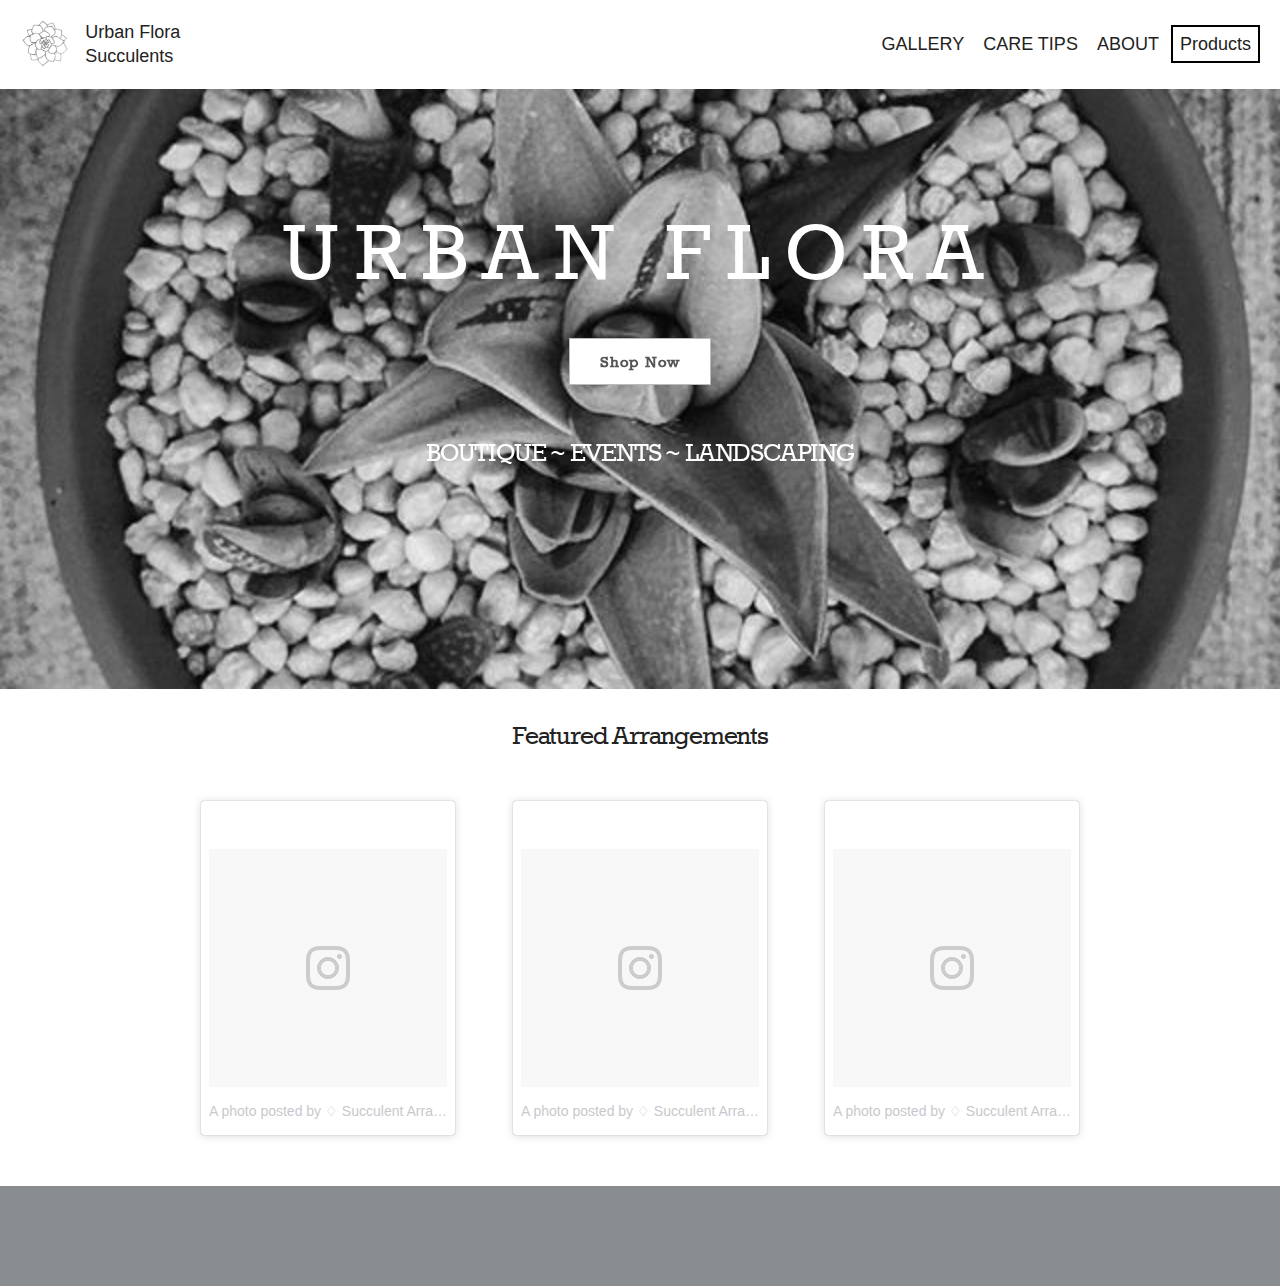
==== index.html @ 9c45ccf5 "Automated commit at 2016-07-13 05:00:34 UTC by middleman-deploy 2.0.0-alpha" ====
<!DOCTYPE html>
<html>
  <head>
    <meta charset='utf-8'>
    <meta content='IE=edge,chrome=1' http-equiv='X-UA-Compatible'>
    <meta content='width=device-width, initial-scale=1' name='viewport'>
    <title>
      Urban Flora
    </title>
    <link href="stylesheets/application.css" rel="stylesheet" />
    <script src="javascripts/all.js"></script>
    
  </head>
  <body class='index'>
    <nav>
      <div class='row'>
        <div class='four columns'>
          <div class='six colums'>
            <img class='u-pull-left' src='images/logo.png'>
          </div>
          <div class='six columns'>
            <span class='u-pull-left'>
              Urban Flora
              <br>
              Succulents
            </span>
          </div>
        </div>
        <div class='eight columns'>
          <ul class='u-pull-right'>
            <li>GALLERY</li>
            <li>CARE TIPS</li>
            <li>ABOUT</li>
            <li>Products</li>
          </ul>
        </div>
      </div>
    </nav>
    <div class='hero'>
      <div class='hero__copy'>
        <h1>URBAN FLORA</h1>
        <button class='hero__button'>Shop Now</button>
        <h3>
          BOUTIQUE ~ EVENTS ~ LANDSCAPING
        </h3>
      </div>
    </div>
    <div class='container'>
      <div class='featured'>
        <h2>Featured Arrangements</h2>
        <div class='row'>
          <div class='four columns featured__item'>
            <blockquote class='instagram-media' data-instgrm-version='7' style=' background:#FFF; border:0; border-radius:3px; box-shadow:0 0 1px 0 rgba(0,0,0,0.5),0 1px 10px 0 rgba(0,0,0,0.15); margin: 1px; max-width:658px; padding:0; width:99.375%; width:-webkit-calc(100% - 2px); width:calc(100% - 2px);'>
              <div style='padding:8px;'>
                <div style=' background:#F8F8F8; line-height:0; margin-top:40px; padding:50.0% 0; text-align:center; width:100%;'>
                  <div style=' background:url([data-uri]); display:block; height:44px; margin:0 auto -44px; position:relative; top:-22px; width:44px;'></div>
                </div>
                <p style=' color:#c9c8cd; font-family:Arial,sans-serif; font-size:14px; line-height:17px; margin-bottom:0; margin-top:8px; overflow:hidden; padding:8px 0 7px; text-align:center; text-overflow:ellipsis; white-space:nowrap;'>
                  <a href='https://www.instagram.com/p/BGknNLCvpl_/' style=' color:#c9c8cd; font-family:Arial,sans-serif; font-size:14px; font-style:normal; font-weight:normal; line-height:17px; text-decoration:none;' target='_blank'>A photo posted by ♢ Succulent Arrangements ♢ (@urban.flora)</a>
                  on
                  <time datetime='2016-06-12T22:59:51+00:00' style=' font-family:Arial,sans-serif; font-size:14px; line-height:17px;'>Jun 12, 2016 at 3:59pm PDT</time>
                </p>
              </div>
            </blockquote>
            <script async='' defer='' src='//platform.instagram.com/en_US/embeds.js'></script>
          </div>
          <div class='four columns featured__item'>
            <blockquote class='instagram-media' data-instgrm-version='7' style=' background:#FFF; border:0; border-radius:3px; box-shadow:0 0 1px 0 rgba(0,0,0,0.5),0 1px 10px 0 rgba(0,0,0,0.15); margin: 1px; max-width:658px; padding:0; width:99.375%; width:-webkit-calc(100% - 2px); width:calc(100% - 2px);'>
              <div style='padding:8px;'>
                <div style=' background:#F8F8F8; line-height:0; margin-top:40px; padding:50.0% 0; text-align:center; width:100%;'>
                  <div style=' background:url([data-uri]); display:block; height:44px; margin:0 auto -44px; position:relative; top:-22px; width:44px;'></div>
                </div>
                <p style=' color:#c9c8cd; font-family:Arial,sans-serif; font-size:14px; line-height:17px; margin-bottom:0; margin-top:8px; overflow:hidden; padding:8px 0 7px; text-align:center; text-overflow:ellipsis; white-space:nowrap;'>
                  <a href='https://www.instagram.com/p/BFr6Ox8PplO/' style=' color:#c9c8cd; font-family:Arial,sans-serif; font-size:14px; font-style:normal; font-weight:normal; line-height:17px; text-decoration:none;' target='_blank'>A photo posted by ♢ Succulent Arrangements ♢ (@urban.flora)</a>
                  on
                  <time datetime='2016-05-21T22:29:23+00:00' style=' font-family:Arial,sans-serif; font-size:14px; line-height:17px;'>May 21, 2016 at 3:29pm PDT</time>
                </p>
              </div>
            </blockquote>
            <script async='' defer='' src='//platform.instagram.com/en_US/embeds.js'></script>
          </div>
          <div class='four columns featured__item'>
            <blockquote class='instagram-media' data-instgrm-version='7' style=' background:#FFF; border:0; border-radius:3px; box-shadow:0 0 1px 0 rgba(0,0,0,0.5),0 1px 10px 0 rgba(0,0,0,0.15); margin: 1px; max-width:658px; padding:0; width:99.375%; width:-webkit-calc(100% - 2px); width:calc(100% - 2px);'>
              <div style='padding:8px;'>
                <div style=' background:#F8F8F8; line-height:0; margin-top:40px; padding:50.0% 0; text-align:center; width:100%;'>
                  <div style=' background:url([data-uri]); display:block; height:44px; margin:0 auto -44px; position:relative; top:-22px; width:44px;'></div>
                </div>
                <p style=' color:#c9c8cd; font-family:Arial,sans-serif; font-size:14px; line-height:17px; margin-bottom:0; margin-top:8px; overflow:hidden; padding:8px 0 7px; text-align:center; text-overflow:ellipsis; white-space:nowrap;'>
                  <a href='https://www.instagram.com/p/BHF_9_WgChG/' style=' color:#c9c8cd; font-family:Arial,sans-serif; font-size:14px; font-style:normal; font-weight:normal; line-height:17px; text-decoration:none;' target='_blank'>A photo posted by ♢ Succulent Arrangements ♢ (@urban.flora)</a>
                  on
                  <time datetime='2016-06-25T22:11:10+00:00' style=' font-family:Arial,sans-serif; font-size:14px; line-height:17px;'>Jun 25, 2016 at 3:11pm PDT</time>
                </p>
              </div>
            </blockquote>
            <script async='' defer='' src='//platform.instagram.com/en_US/embeds.js'></script>
          </div>
        </div>
      </div>
    </div>
    <footer></footer>
  </body>
</html>
---- stylesheets/application.css ----
/*! normalize.css v4.1.1 | MIT License | github.com/necolas/normalize.css */html{font-family:sans-serif;-ms-text-size-adjust:100%;-webkit-text-size-adjust:100%}body{margin:0}article,aside,details,figcaption,figure,footer,header,main,menu,nav,section,summary{display:block}audio,canvas,progress,video{display:inline-block}audio:not([controls]){display:none;height:0}progress{vertical-align:baseline}template,[hidden]{display:none}a{background-color:transparent;-webkit-text-decoration-skip:objects}a:active,a:hover{outline-width:0}abbr[title]{border-bottom:none;text-decoration:underline;text-decoration:underline dotted}b,strong{font-weight:inherit}b,strong{font-weight:bolder}dfn{font-style:italic}h1{font-size:2em;margin:0.67em 0}mark{background-color:#ff0;color:#000}small{font-size:80%}sub,sup{font-size:75%;line-height:0;position:relative;vertical-align:baseline}sub{bottom:-0.25em}sup{top:-0.5em}img{border-style:none}svg:not(:root){overflow:hidden}code,kbd,pre,samp{font-family:monospace, monospace;font-size:1em}figure{margin:1em 40px}hr{box-sizing:content-box;height:0;overflow:visible}button,input,select,textarea{font:inherit;margin:0}optgroup{font-weight:bold}button,input{overflow:visible}button,select{text-transform:none}button,html [type="button"],[type="reset"],[type="submit"]{-webkit-appearance:button}button::-moz-focus-inner,[type="button"]::-moz-focus-inner,[type="reset"]::-moz-focus-inner,[type="submit"]::-moz-focus-inner{border-style:none;padding:0}button:-moz-focusring,[type="button"]:-moz-focusring,[type="reset"]:-moz-focusring,[type="submit"]:-moz-focusring{outline:1px dotted ButtonText}fieldset{border:1px solid #c0c0c0;margin:0 2px;padding:0.35em 0.625em 0.75em}legend{box-sizing:border-box;color:inherit;display:table;max-width:100%;padding:0;white-space:normal}textarea{overflow:auto}[type="checkbox"],[type="radio"]{box-sizing:border-box;padding:0}[type="number"]::-webkit-inner-spin-button,[type="number"]::-webkit-outer-spin-button{height:auto}[type="search"]{-webkit-appearance:textfield;outline-offset:-2px}[type="search"]::-webkit-search-cancel-button,[type="search"]::-webkit-search-decoration{-webkit-appearance:none}::-webkit-input-placeholder{color:inherit;opacity:0.54}::-webkit-file-upload-button{-webkit-appearance:button;font:inherit}.container{position:relative;width:100%;max-width:960px;margin:0 auto;padding:0 20px;box-sizing:border-box}.column,.columns{width:100%;float:left;box-sizing:border-box}@media (min-width: 400px){.container{width:85%;padding:0}}@media (min-width: 550px){.container{width:80%}.column,.columns{margin-left:4%}.column:first-child,.columns:first-child{margin-left:0}.one.column,.one.columns{width:4.66666666667%}.two.columns{width:13.3333333333%}.three.columns{width:22%}.four.columns{width:30.6666666667%}.five.columns{width:39.3333333333%}.six.columns{width:48%}.seven.columns{width:56.6666666667%}.eight.columns{width:65.3333333333%}.nine.columns{width:74.0%}.ten.columns{width:82.6666666667%}.eleven.columns{width:91.3333333333%}.twelve.columns{width:100%;margin-left:0}.one-third.column{width:30.6666666667%}.two-thirds.column{width:65.3333333333%}.one-half.column{width:48%}.offset-by-one.column,.offset-by-one.columns{margin-left:8.66666666667%}.offset-by-two.column,.offset-by-two.columns{margin-left:17.3333333333%}.offset-by-three.column,.offset-by-three.columns{margin-left:26%}.offset-by-four.column,.offset-by-four.columns{margin-left:34.6666666667%}.offset-by-five.column,.offset-by-five.columns{margin-left:43.3333333333%}.offset-by-six.column,.offset-by-six.columns{margin-left:52%}.offset-by-seven.column,.offset-by-seven.columns{margin-left:60.6666666667%}.offset-by-eight.column,.offset-by-eight.columns{margin-left:69.3333333333%}.offset-by-nine.column,.offset-by-nine.columns{margin-left:78.0%}.offset-by-ten.column,.offset-by-ten.columns{margin-left:86.6666666667%}.offset-by-eleven.column,.offset-by-eleven.columns{margin-left:95.3333333333%}.offset-by-one-third.column,.offset-by-one-third.columns{margin-left:34.6666666667%}.offset-by-two-thirds.column,.offset-by-two-thirds.columns{margin-left:69.3333333333%}.offset-by-one-half.column,.offset-by-one-half.columns{margin-left:52%}}html{font-size:62.5%}body{font-size:1.5em;line-height:1.6;font-weight:400;font-family:"Raleway", "HelveticaNeue", "Helvetica Neue", Helvetica, Arial, sans-serif;color:#222}h1,h2,h3,h4,h5,h6{margin-top:0;margin-bottom:2rem;font-weight:300}h1{font-size:4.0rem;line-height:1.2;letter-spacing:-.1rem}h2{font-size:3.6rem;line-height:1.25;letter-spacing:-.1rem}h3{font-size:3.0rem;line-height:1.3;letter-spacing:-.1rem}h4{font-size:2.4rem;line-height:1.35;letter-spacing:-.08rem}h5{font-size:1.8rem;line-height:1.5;letter-spacing:-.05rem}h6{font-size:1.5rem;line-height:1.6;letter-spacing:0}@media (min-width: 550px){h1{font-size:5.0rem}h2{font-size:4.2rem}h3{font-size:3.6rem}h4{font-size:3.0rem}h5{font-size:2.4rem}h6{font-size:1.5rem}}p{margin-top:0}a{color:#1EAEDB}a:hover{color:#0FA0CE}.button,button,input[type="submit"],input[type="reset"],input[type="button"]{display:inline-block;height:38px;padding:0 30px;color:#555;text-align:center;font-size:11px;font-weight:600;line-height:38px;letter-spacing:.1rem;text-transform:uppercase;text-decoration:none;white-space:nowrap;background-color:transparent;border-radius:4px;border:1px solid #bbb;cursor:pointer;box-sizing:border-box}.button:hover,button:hover,input[type="submit"]:hover,input[type="reset"]:hover,input[type="button"]:hover,.button:focus,button:focus,input[type="submit"]:focus,input[type="reset"]:focus,input[type="button"]:focus{color:#333;border-color:#888;outline:0}.button.button-primary,button.button-primary,input[type="submit"].button-primary,input[type="reset"].button-primary,input[type="button"].button-primary{color:#FFF;background-color:#33C3F0;border-color:#33C3F0}.button.button-primary:hover,button.button-primary:hover,input[type="submit"].button-primary:hover,input[type="reset"].button-primary:hover,input[type="button"].button-primary:hover,.button.button-primary:focus,button.button-primary:focus,input[type="submit"].button-primary:focus,input[type="reset"].button-primary:focus,input[type="button"].button-primary:focus{color:#FFF;background-color:#1EAEDB;border-color:#1EAEDB}input[type="email"],input[type="number"],input[type="search"],input[type="text"],input[type="tel"],input[type="url"],input[type="password"],textarea,select{height:38px;padding:6px 10px;background-color:#fff;border:1px solid #D1D1D1;border-radius:4px;box-shadow:none;box-sizing:border-box}input[type="email"],input[type="number"],input[type="search"],input[type="text"],input[type="tel"],input[type="url"],input[type="password"],textarea{-webkit-appearance:none;-moz-appearance:none;appearance:none}textarea{min-height:65px;padding-top:6px;padding-bottom:6px}input[type="email"]:focus,input[type="number"]:focus,input[type="search"]:focus,input[type="text"]:focus,input[type="tel"]:focus,input[type="url"]:focus,input[type="password"]:focus,textarea:focus,select:focus{border:1px solid #33C3F0;outline:0}label,legend{display:block;margin-bottom:.5rem;font-weight:600}fieldset{padding:0;border-width:0}input[type="checkbox"],input[type="radio"]{display:inline}label>.label-body{display:inline-block;margin-left:.5rem;font-weight:normal}ul{list-style:circle inside}ol{list-style:decimal inside}ol,ul{padding-left:0;margin-top:0}ul ul,ul ol,ol ol,ol ul{margin:1.5rem 0 1.5rem 3rem;font-size:90%}li{margin-bottom:1rem}code{padding:.2rem .5rem;margin:0 .2rem;font-size:90%;white-space:nowrap;background:#F1F1F1;border:1px solid #E1E1E1;border-radius:4px}pre>code{display:block;padding:1rem 1.5rem;white-space:pre}th,td{padding:12px 15px;text-align:left;border-bottom:1px solid #E1E1E1}th:first-child,td:first-child{padding-left:0}th:last-child,td:last-child{padding-right:0}button,.button{margin-bottom:1rem}input,textarea,select,fieldset{margin-bottom:1.5rem}pre,blockquote,dl,figure,table,p,ul,ol,form{margin-bottom:2.5rem}.u-full-width{width:100%;box-sizing:border-box}.u-max-full-width{max-width:100%;box-sizing:border-box}.u-pull-right{float:right}.u-pull-left{float:left}hr{margin-top:3rem;margin-bottom:3.5rem;border-width:0;border-top:1px solid #E1E1E1}.container:after,.row:after,.u-cf{content:"";display:table;clear:both}html{font-family:"rokkitt";font-size:12px}@media (min-width: 550px){html{font-size:12px}}@font-face{font-family:'rokkitt';src:url("../fonts/rokkitt-webfont.woff2") format("woff2"),url("../fonts/rokkitt-webfont.woff") format("woff");font-weight:normal;font-style:normal}h1,h2,h3,h4,h5,h6,form{font-family:'rokkitt'}h1{font-size:6rem;letter-spacing:1.2rem}h2{font-size:2.5rem}h3{font-size:2.5rem}@media (min-width: 550px){h1{font-size:8rem}h2{font-size:2.5rem}h3{font-size:2.5rem}}p{font-size:1.5rem}button{font-family:'rokkitt';font-size:1.5rem;text-transform:capitalize;border-radius:0px;background-color:white;line-height:1.5rem;box-sizing:border-box;margin-bottom:0px;padding:15px 30px 30px 30px}nav{padding:20px;line-height:2rem;vertical-align:center}nav img{max-width:50px;height:auto;display:inline-block}nav span{text-align:left}nav ul{list-style-type:none;line-height:4rem;margin-bottom:0px}nav ul :last-child{border:2px solid black}nav li{display:inline;padding:7px}body{text-align:center}footer{background-color:#8A8D8F;height:100px}.hero{background-image:url(../images/background.jpg);background-position:center center;background-size:cover;-webkit-filter:grayscale(1);filter:grayscale(1);width:100%;height:25rem;padding:5rem 0}@media (min-width: 550px){.hero{height:40rem}}.hero .hero__copy{color:white;padding-top:50px}@media (max-width: 550px){.hero .hero__copy{padding-top:0px}.hero .hero__copy h1{line-height:5rem}}.hero .hero__copy h3{margin-top:50px}.featured{padding:30px}.featured .featured__item{padding:20px 10px 20px 10px}.img-responsive{width:auto;max-height:100%;display:block}
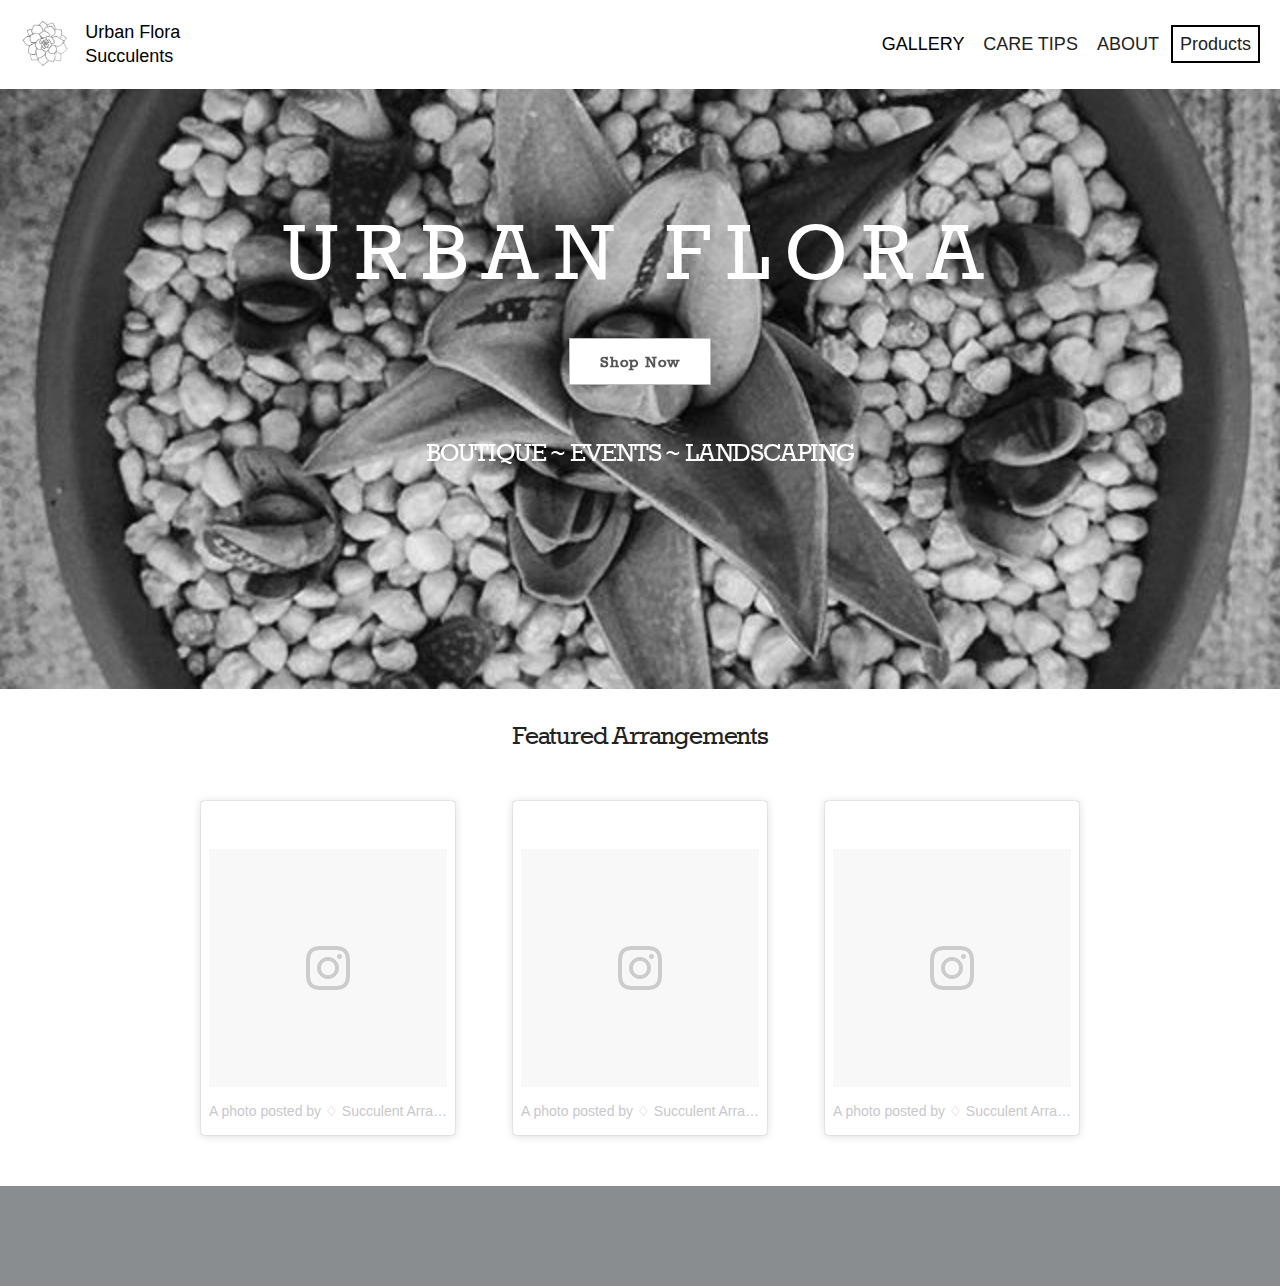
==== commit 74ff0993: "Automated commit at 2016-07-14 18:30:12 UTC by middleman-deploy 2.0.0-alpha" ====
--- a/index.html
+++ b/index.html
@@ -14,7 +14,7 @@
   <body class='index'>
     <nav>
       <div class='row'>
-        <div class='four columns'>
+        <a class='four columns' href='/'>
           <div class='six colums'>
             <img class='u-pull-left' src='images/logo.png'>
           </div>
@@ -25,10 +25,12 @@
               Succulents
             </span>
           </div>
-        </div>
+        </a>
         <div class='eight columns'>
           <ul class='u-pull-right'>
-            <li>GALLERY</li>
+            <li>
+              <a href='/gallery'>GALLERY</a>
+            </li>
             <li>CARE TIPS</li>
             <li>ABOUT</li>
             <li>Products</li>
--- a/stylesheets/application.css
+++ b/stylesheets/application.css
@@ -1 +1 @@
-/*! normalize.css v4.1.1 | MIT License | github.com/necolas/normalize.css */html{font-family:sans-serif;-ms-text-size-adjust:100%;-webkit-text-size-adjust:100%}body{margin:0}article,aside,details,figcaption,figure,footer,header,main,menu,nav,section,summary{display:block}audio,canvas,progress,video{display:inline-block}audio:not([controls]){display:none;height:0}progress{vertical-align:baseline}template,[hidden]{display:none}a{background-color:transparent;-webkit-text-decoration-skip:objects}a:active,a:hover{outline-width:0}abbr[title]{border-bottom:none;text-decoration:underline;text-decoration:underline dotted}b,strong{font-weight:inherit}b,strong{font-weight:bolder}dfn{font-style:italic}h1{font-size:2em;margin:0.67em 0}mark{background-color:#ff0;color:#000}small{font-size:80%}sub,sup{font-size:75%;line-height:0;position:relative;vertical-align:baseline}sub{bottom:-0.25em}sup{top:-0.5em}img{border-style:none}svg:not(:root){overflow:hidden}code,kbd,pre,samp{font-family:monospace, monospace;font-size:1em}figure{margin:1em 40px}hr{box-sizing:content-box;height:0;overflow:visible}button,input,select,textarea{font:inherit;margin:0}optgroup{font-weight:bold}button,input{overflow:visible}button,select{text-transform:none}button,html [type="button"],[type="reset"],[type="submit"]{-webkit-appearance:button}button::-moz-focus-inner,[type="button"]::-moz-focus-inner,[type="reset"]::-moz-focus-inner,[type="submit"]::-moz-focus-inner{border-style:none;padding:0}button:-moz-focusring,[type="button"]:-moz-focusring,[type="reset"]:-moz-focusring,[type="submit"]:-moz-focusring{outline:1px dotted ButtonText}fieldset{border:1px solid #c0c0c0;margin:0 2px;padding:0.35em 0.625em 0.75em}legend{box-sizing:border-box;color:inherit;display:table;max-width:100%;padding:0;white-space:normal}textarea{overflow:auto}[type="checkbox"],[type="radio"]{box-sizing:border-box;padding:0}[type="number"]::-webkit-inner-spin-button,[type="number"]::-webkit-outer-spin-button{height:auto}[type="search"]{-webkit-appearance:textfield;outline-offset:-2px}[type="search"]::-webkit-search-cancel-button,[type="search"]::-webkit-search-decoration{-webkit-appearance:none}::-webkit-input-placeholder{color:inherit;opacity:0.54}::-webkit-file-upload-button{-webkit-appearance:button;font:inherit}.container{position:relative;width:100%;max-width:960px;margin:0 auto;padding:0 20px;box-sizing:border-box}.column,.columns{width:100%;float:left;box-sizing:border-box}@media (min-width: 400px){.container{width:85%;padding:0}}@media (min-width: 550px){.container{width:80%}.column,.columns{margin-left:4%}.column:first-child,.columns:first-child{margin-left:0}.one.column,.one.columns{width:4.66666666667%}.two.columns{width:13.3333333333%}.three.columns{width:22%}.four.columns{width:30.6666666667%}.five.columns{width:39.3333333333%}.six.columns{width:48%}.seven.columns{width:56.6666666667%}.eight.columns{width:65.3333333333%}.nine.columns{width:74.0%}.ten.columns{width:82.6666666667%}.eleven.columns{width:91.3333333333%}.twelve.columns{width:100%;margin-left:0}.one-third.column{width:30.6666666667%}.two-thirds.column{width:65.3333333333%}.one-half.column{width:48%}.offset-by-one.column,.offset-by-one.columns{margin-left:8.66666666667%}.offset-by-two.column,.offset-by-two.columns{margin-left:17.3333333333%}.offset-by-three.column,.offset-by-three.columns{margin-left:26%}.offset-by-four.column,.offset-by-four.columns{margin-left:34.6666666667%}.offset-by-five.column,.offset-by-five.columns{margin-left:43.3333333333%}.offset-by-six.column,.offset-by-six.columns{margin-left:52%}.offset-by-seven.column,.offset-by-seven.columns{margin-left:60.6666666667%}.offset-by-eight.column,.offset-by-eight.columns{margin-left:69.3333333333%}.offset-by-nine.column,.offset-by-nine.columns{margin-left:78.0%}.offset-by-ten.column,.offset-by-ten.columns{margin-left:86.6666666667%}.offset-by-eleven.column,.offset-by-eleven.columns{margin-left:95.3333333333%}.offset-by-one-third.column,.offset-by-one-third.columns{margin-left:34.6666666667%}.offset-by-two-thirds.column,.offset-by-two-thirds.columns{margin-left:69.3333333333%}.offset-by-one-half.column,.offset-by-one-half.columns{margin-left:52%}}html{font-size:62.5%}body{font-size:1.5em;line-height:1.6;font-weight:400;font-family:"Raleway", "HelveticaNeue", "Helvetica Neue", Helvetica, Arial, sans-serif;color:#222}h1,h2,h3,h4,h5,h6{margin-top:0;margin-bottom:2rem;font-weight:300}h1{font-size:4.0rem;line-height:1.2;letter-spacing:-.1rem}h2{font-size:3.6rem;line-height:1.25;letter-spacing:-.1rem}h3{font-size:3.0rem;line-height:1.3;letter-spacing:-.1rem}h4{font-size:2.4rem;line-height:1.35;letter-spacing:-.08rem}h5{font-size:1.8rem;line-height:1.5;letter-spacing:-.05rem}h6{font-size:1.5rem;line-height:1.6;letter-spacing:0}@media (min-width: 550px){h1{font-size:5.0rem}h2{font-size:4.2rem}h3{font-size:3.6rem}h4{font-size:3.0rem}h5{font-size:2.4rem}h6{font-size:1.5rem}}p{margin-top:0}a{color:#1EAEDB}a:hover{color:#0FA0CE}.button,button,input[type="submit"],input[type="reset"],input[type="button"]{display:inline-block;height:38px;padding:0 30px;color:#555;text-align:center;font-size:11px;font-weight:600;line-height:38px;letter-spacing:.1rem;text-transform:uppercase;text-decoration:none;white-space:nowrap;background-color:transparent;border-radius:4px;border:1px solid #bbb;cursor:pointer;box-sizing:border-box}.button:hover,button:hover,input[type="submit"]:hover,input[type="reset"]:hover,input[type="button"]:hover,.button:focus,button:focus,input[type="submit"]:focus,input[type="reset"]:focus,input[type="button"]:focus{color:#333;border-color:#888;outline:0}.button.button-primary,button.button-primary,input[type="submit"].button-primary,input[type="reset"].button-primary,input[type="button"].button-primary{color:#FFF;background-color:#33C3F0;border-color:#33C3F0}.button.button-primary:hover,button.button-primary:hover,input[type="submit"].button-primary:hover,input[type="reset"].button-primary:hover,input[type="button"].button-primary:hover,.button.button-primary:focus,button.button-primary:focus,input[type="submit"].button-primary:focus,input[type="reset"].button-primary:focus,input[type="button"].button-primary:focus{color:#FFF;background-color:#1EAEDB;border-color:#1EAEDB}input[type="email"],input[type="number"],input[type="search"],input[type="text"],input[type="tel"],input[type="url"],input[type="password"],textarea,select{height:38px;padding:6px 10px;background-color:#fff;border:1px solid #D1D1D1;border-radius:4px;box-shadow:none;box-sizing:border-box}input[type="email"],input[type="number"],input[type="search"],input[type="text"],input[type="tel"],input[type="url"],input[type="password"],textarea{-webkit-appearance:none;-moz-appearance:none;appearance:none}textarea{min-height:65px;padding-top:6px;padding-bottom:6px}input[type="email"]:focus,input[type="number"]:focus,input[type="search"]:focus,input[type="text"]:focus,input[type="tel"]:focus,input[type="url"]:focus,input[type="password"]:focus,textarea:focus,select:focus{border:1px solid #33C3F0;outline:0}label,legend{display:block;margin-bottom:.5rem;font-weight:600}fieldset{padding:0;border-width:0}input[type="checkbox"],input[type="radio"]{display:inline}label>.label-body{display:inline-block;margin-left:.5rem;font-weight:normal}ul{list-style:circle inside}ol{list-style:decimal inside}ol,ul{padding-left:0;margin-top:0}ul ul,ul ol,ol ol,ol ul{margin:1.5rem 0 1.5rem 3rem;font-size:90%}li{margin-bottom:1rem}code{padding:.2rem .5rem;margin:0 .2rem;font-size:90%;white-space:nowrap;background:#F1F1F1;border:1px solid #E1E1E1;border-radius:4px}pre>code{display:block;padding:1rem 1.5rem;white-space:pre}th,td{padding:12px 15px;text-align:left;border-bottom:1px solid #E1E1E1}th:first-child,td:first-child{padding-left:0}th:last-child,td:last-child{padding-right:0}button,.button{margin-bottom:1rem}input,textarea,select,fieldset{margin-bottom:1.5rem}pre,blockquote,dl,figure,table,p,ul,ol,form{margin-bottom:2.5rem}.u-full-width{width:100%;box-sizing:border-box}.u-max-full-width{max-width:100%;box-sizing:border-box}.u-pull-right{float:right}.u-pull-left{float:left}hr{margin-top:3rem;margin-bottom:3.5rem;border-width:0;border-top:1px solid #E1E1E1}.container:after,.row:after,.u-cf{content:"";display:table;clear:both}html{font-family:"rokkitt";font-size:12px}@media (min-width: 550px){html{font-size:12px}}@font-face{font-family:'rokkitt';src:url("../fonts/rokkitt-webfont.woff2") format("woff2"),url("../fonts/rokkitt-webfont.woff") format("woff");font-weight:normal;font-style:normal}h1,h2,h3,h4,h5,h6,form{font-family:'rokkitt'}h1{font-size:6rem;letter-spacing:1.2rem}h2{font-size:2.5rem}h3{font-size:2.5rem}@media (min-width: 550px){h1{font-size:8rem}h2{font-size:2.5rem}h3{font-size:2.5rem}}p{font-size:1.5rem}button{font-family:'rokkitt';font-size:1.5rem;text-transform:capitalize;border-radius:0px;background-color:white;line-height:1.5rem;box-sizing:border-box;margin-bottom:0px;padding:15px 30px 30px 30px}nav{padding:20px;line-height:2rem;vertical-align:center}nav img{max-width:50px;height:auto;display:inline-block}nav span{text-align:left}nav ul{list-style-type:none;line-height:4rem;margin-bottom:0px}nav ul :last-child{border:2px solid black}nav li{display:inline;padding:7px}body{text-align:center}footer{background-color:#8A8D8F;height:100px}.hero{background-image:url(../images/background.jpg);background-position:center center;background-size:cover;-webkit-filter:grayscale(1);filter:grayscale(1);width:100%;height:25rem;padding:5rem 0}@media (min-width: 550px){.hero{height:40rem}}.hero .hero__copy{color:white;padding-top:50px}@media (max-width: 550px){.hero .hero__copy{padding-top:0px}.hero .hero__copy h1{line-height:5rem}}.hero .hero__copy h3{margin-top:50px}.featured{padding:30px}.featured .featured__item{padding:20px 10px 20px 10px}.img-responsive{width:auto;max-height:100%;display:block}+/*! normalize.css v4.1.1 | MIT License | github.com/necolas/normalize.css */html{font-family:sans-serif;-ms-text-size-adjust:100%;-webkit-text-size-adjust:100%}body{margin:0}article,aside,details,figcaption,figure,footer,header,main,menu,nav,section,summary{display:block}audio,canvas,progress,video{display:inline-block}audio:not([controls]){display:none;height:0}progress{vertical-align:baseline}template,[hidden]{display:none}a{background-color:transparent;-webkit-text-decoration-skip:objects}a:active,a:hover{outline-width:0}abbr[title]{border-bottom:none;text-decoration:underline;text-decoration:underline dotted}b,strong{font-weight:inherit}b,strong{font-weight:bolder}dfn{font-style:italic}h1{font-size:2em;margin:0.67em 0}mark{background-color:#ff0;color:#000}small{font-size:80%}sub,sup{font-size:75%;line-height:0;position:relative;vertical-align:baseline}sub{bottom:-0.25em}sup{top:-0.5em}img{border-style:none}svg:not(:root){overflow:hidden}code,kbd,pre,samp{font-family:monospace, monospace;font-size:1em}figure{margin:1em 40px}hr{box-sizing:content-box;height:0;overflow:visible}button,input,select,textarea{font:inherit;margin:0}optgroup{font-weight:bold}button,input{overflow:visible}button,select{text-transform:none}button,html [type="button"],[type="reset"],[type="submit"]{-webkit-appearance:button}button::-moz-focus-inner,[type="button"]::-moz-focus-inner,[type="reset"]::-moz-focus-inner,[type="submit"]::-moz-focus-inner{border-style:none;padding:0}button:-moz-focusring,[type="button"]:-moz-focusring,[type="reset"]:-moz-focusring,[type="submit"]:-moz-focusring{outline:1px dotted ButtonText}fieldset{border:1px solid #c0c0c0;margin:0 2px;padding:0.35em 0.625em 0.75em}legend{box-sizing:border-box;color:inherit;display:table;max-width:100%;padding:0;white-space:normal}textarea{overflow:auto}[type="checkbox"],[type="radio"]{box-sizing:border-box;padding:0}[type="number"]::-webkit-inner-spin-button,[type="number"]::-webkit-outer-spin-button{height:auto}[type="search"]{-webkit-appearance:textfield;outline-offset:-2px}[type="search"]::-webkit-search-cancel-button,[type="search"]::-webkit-search-decoration{-webkit-appearance:none}::-webkit-input-placeholder{color:inherit;opacity:0.54}::-webkit-file-upload-button{-webkit-appearance:button;font:inherit}.container{position:relative;width:100%;max-width:960px;margin:0 auto;padding:0 20px;box-sizing:border-box}.column,.columns{width:100%;float:left;box-sizing:border-box}@media (min-width: 400px){.container{width:85%;padding:0}}@media (min-width: 550px){.container{width:80%}.column,.columns{margin-left:4%}.column:first-child,.columns:first-child{margin-left:0}.one.column,.one.columns{width:4.66666666667%}.two.columns{width:13.3333333333%}.three.columns{width:22%}.four.columns{width:30.6666666667%}.five.columns{width:39.3333333333%}.six.columns{width:48%}.seven.columns{width:56.6666666667%}.eight.columns{width:65.3333333333%}.nine.columns{width:74.0%}.ten.columns{width:82.6666666667%}.eleven.columns{width:91.3333333333%}.twelve.columns{width:100%;margin-left:0}.one-third.column{width:30.6666666667%}.two-thirds.column{width:65.3333333333%}.one-half.column{width:48%}.offset-by-one.column,.offset-by-one.columns{margin-left:8.66666666667%}.offset-by-two.column,.offset-by-two.columns{margin-left:17.3333333333%}.offset-by-three.column,.offset-by-three.columns{margin-left:26%}.offset-by-four.column,.offset-by-four.columns{margin-left:34.6666666667%}.offset-by-five.column,.offset-by-five.columns{margin-left:43.3333333333%}.offset-by-six.column,.offset-by-six.columns{margin-left:52%}.offset-by-seven.column,.offset-by-seven.columns{margin-left:60.6666666667%}.offset-by-eight.column,.offset-by-eight.columns{margin-left:69.3333333333%}.offset-by-nine.column,.offset-by-nine.columns{margin-left:78.0%}.offset-by-ten.column,.offset-by-ten.columns{margin-left:86.6666666667%}.offset-by-eleven.column,.offset-by-eleven.columns{margin-left:95.3333333333%}.offset-by-one-third.column,.offset-by-one-third.columns{margin-left:34.6666666667%}.offset-by-two-thirds.column,.offset-by-two-thirds.columns{margin-left:69.3333333333%}.offset-by-one-half.column,.offset-by-one-half.columns{margin-left:52%}}html{font-size:62.5%}body{font-size:1.5em;line-height:1.6;font-weight:400;font-family:"Raleway", "HelveticaNeue", "Helvetica Neue", Helvetica, Arial, sans-serif;color:#222}h1,h2,h3,h4,h5,h6{margin-top:0;margin-bottom:2rem;font-weight:300}h1{font-size:4.0rem;line-height:1.2;letter-spacing:-.1rem}h2{font-size:3.6rem;line-height:1.25;letter-spacing:-.1rem}h3{font-size:3.0rem;line-height:1.3;letter-spacing:-.1rem}h4{font-size:2.4rem;line-height:1.35;letter-spacing:-.08rem}h5{font-size:1.8rem;line-height:1.5;letter-spacing:-.05rem}h6{font-size:1.5rem;line-height:1.6;letter-spacing:0}@media (min-width: 550px){h1{font-size:5.0rem}h2{font-size:4.2rem}h3{font-size:3.6rem}h4{font-size:3.0rem}h5{font-size:2.4rem}h6{font-size:1.5rem}}p{margin-top:0}a{color:#1EAEDB}a:hover{color:#0FA0CE}.button,button,input[type="submit"],input[type="reset"],input[type="button"]{display:inline-block;height:38px;padding:0 30px;color:#555;text-align:center;font-size:11px;font-weight:600;line-height:38px;letter-spacing:.1rem;text-transform:uppercase;text-decoration:none;white-space:nowrap;background-color:transparent;border-radius:4px;border:1px solid #bbb;cursor:pointer;box-sizing:border-box}.button:hover,button:hover,input[type="submit"]:hover,input[type="reset"]:hover,input[type="button"]:hover,.button:focus,button:focus,input[type="submit"]:focus,input[type="reset"]:focus,input[type="button"]:focus{color:#333;border-color:#888;outline:0}.button.button-primary,button.button-primary,input[type="submit"].button-primary,input[type="reset"].button-primary,input[type="button"].button-primary{color:#FFF;background-color:#33C3F0;border-color:#33C3F0}.button.button-primary:hover,button.button-primary:hover,input[type="submit"].button-primary:hover,input[type="reset"].button-primary:hover,input[type="button"].button-primary:hover,.button.button-primary:focus,button.button-primary:focus,input[type="submit"].button-primary:focus,input[type="reset"].button-primary:focus,input[type="button"].button-primary:focus{color:#FFF;background-color:#1EAEDB;border-color:#1EAEDB}input[type="email"],input[type="number"],input[type="search"],input[type="text"],input[type="tel"],input[type="url"],input[type="password"],textarea,select{height:38px;padding:6px 10px;background-color:#fff;border:1px solid #D1D1D1;border-radius:4px;box-shadow:none;box-sizing:border-box}input[type="email"],input[type="number"],input[type="search"],input[type="text"],input[type="tel"],input[type="url"],input[type="password"],textarea{-webkit-appearance:none;-moz-appearance:none;appearance:none}textarea{min-height:65px;padding-top:6px;padding-bottom:6px}input[type="email"]:focus,input[type="number"]:focus,input[type="search"]:focus,input[type="text"]:focus,input[type="tel"]:focus,input[type="url"]:focus,input[type="password"]:focus,textarea:focus,select:focus{border:1px solid #33C3F0;outline:0}label,legend{display:block;margin-bottom:.5rem;font-weight:600}fieldset{padding:0;border-width:0}input[type="checkbox"],input[type="radio"]{display:inline}label>.label-body{display:inline-block;margin-left:.5rem;font-weight:normal}ul{list-style:circle inside}ol{list-style:decimal inside}ol,ul{padding-left:0;margin-top:0}ul ul,ul ol,ol ol,ol ul{margin:1.5rem 0 1.5rem 3rem;font-size:90%}li{margin-bottom:1rem}code{padding:.2rem .5rem;margin:0 .2rem;font-size:90%;white-space:nowrap;background:#F1F1F1;border:1px solid #E1E1E1;border-radius:4px}pre>code{display:block;padding:1rem 1.5rem;white-space:pre}th,td{padding:12px 15px;text-align:left;border-bottom:1px solid #E1E1E1}th:first-child,td:first-child{padding-left:0}th:last-child,td:last-child{padding-right:0}button,.button{margin-bottom:1rem}input,textarea,select,fieldset{margin-bottom:1.5rem}pre,blockquote,dl,figure,table,p,ul,ol,form{margin-bottom:2.5rem}.u-full-width{width:100%;box-sizing:border-box}.u-max-full-width{max-width:100%;box-sizing:border-box}.u-pull-right{float:right}.u-pull-left{float:left}hr{margin-top:3rem;margin-bottom:3.5rem;border-width:0;border-top:1px solid #E1E1E1}.container:after,.row:after,.u-cf{content:"";display:table;clear:both}html{font-family:"rokkitt";font-size:12px}@media (min-width: 550px){html{font-size:12px}}@font-face{font-family:'rokkitt';src:url("../fonts/rokkitt-webfont.woff2") format("woff2"),url("../fonts/rokkitt-webfont.woff") format("woff");font-weight:normal;font-style:normal}h1,h2,h3,h4,h5,h6,form{font-family:'rokkitt'}h1{font-size:6rem;letter-spacing:1.2rem}h2{font-size:2.5rem}h3{font-size:2.5rem}@media (min-width: 550px){h1{font-size:8rem}h2{font-size:2.5rem}h3{font-size:2.5rem}}a{color:black;text-decoration:none}a:hover{color:black}p{font-size:1.5rem}button{font-family:'rokkitt';font-size:1.5rem;text-transform:capitalize;border-radius:0px;background-color:white;line-height:1.5rem;box-sizing:border-box;margin-bottom:0px;padding:15px 30px 30px 30px}nav{padding:20px;line-height:2rem;vertical-align:center}nav img{max-width:50px;height:auto;display:inline-block}nav span{text-align:left}nav ul{list-style-type:none;line-height:4rem;margin-bottom:0px}nav ul li:last-child{border:2px solid black}nav li{display:inline;padding:7px}body{text-align:center}footer{background-color:#8A8D8F;height:100px}.hero{background-image:url(../images/background.jpg);background-position:center center;background-size:cover;-webkit-filter:grayscale(1);filter:grayscale(1);width:100%;height:25rem;padding:5rem 0}@media (min-width: 550px){.hero{height:40rem}}.hero .hero__copy{color:white;padding-top:50px}@media (max-width: 550px){.hero .hero__copy{padding-top:0px}.hero .hero__copy h1{line-height:5rem}}.hero .hero__copy h3{margin-top:50px}.featured{padding:30px}.featured .featured__item{padding:20px 10px 20px 10px}.img-responsive{width:auto;max-height:100%;display:block}.instagram-box{max-width:900px;margin:0 auto}.instagram-box .ig-root{margin:0 auto}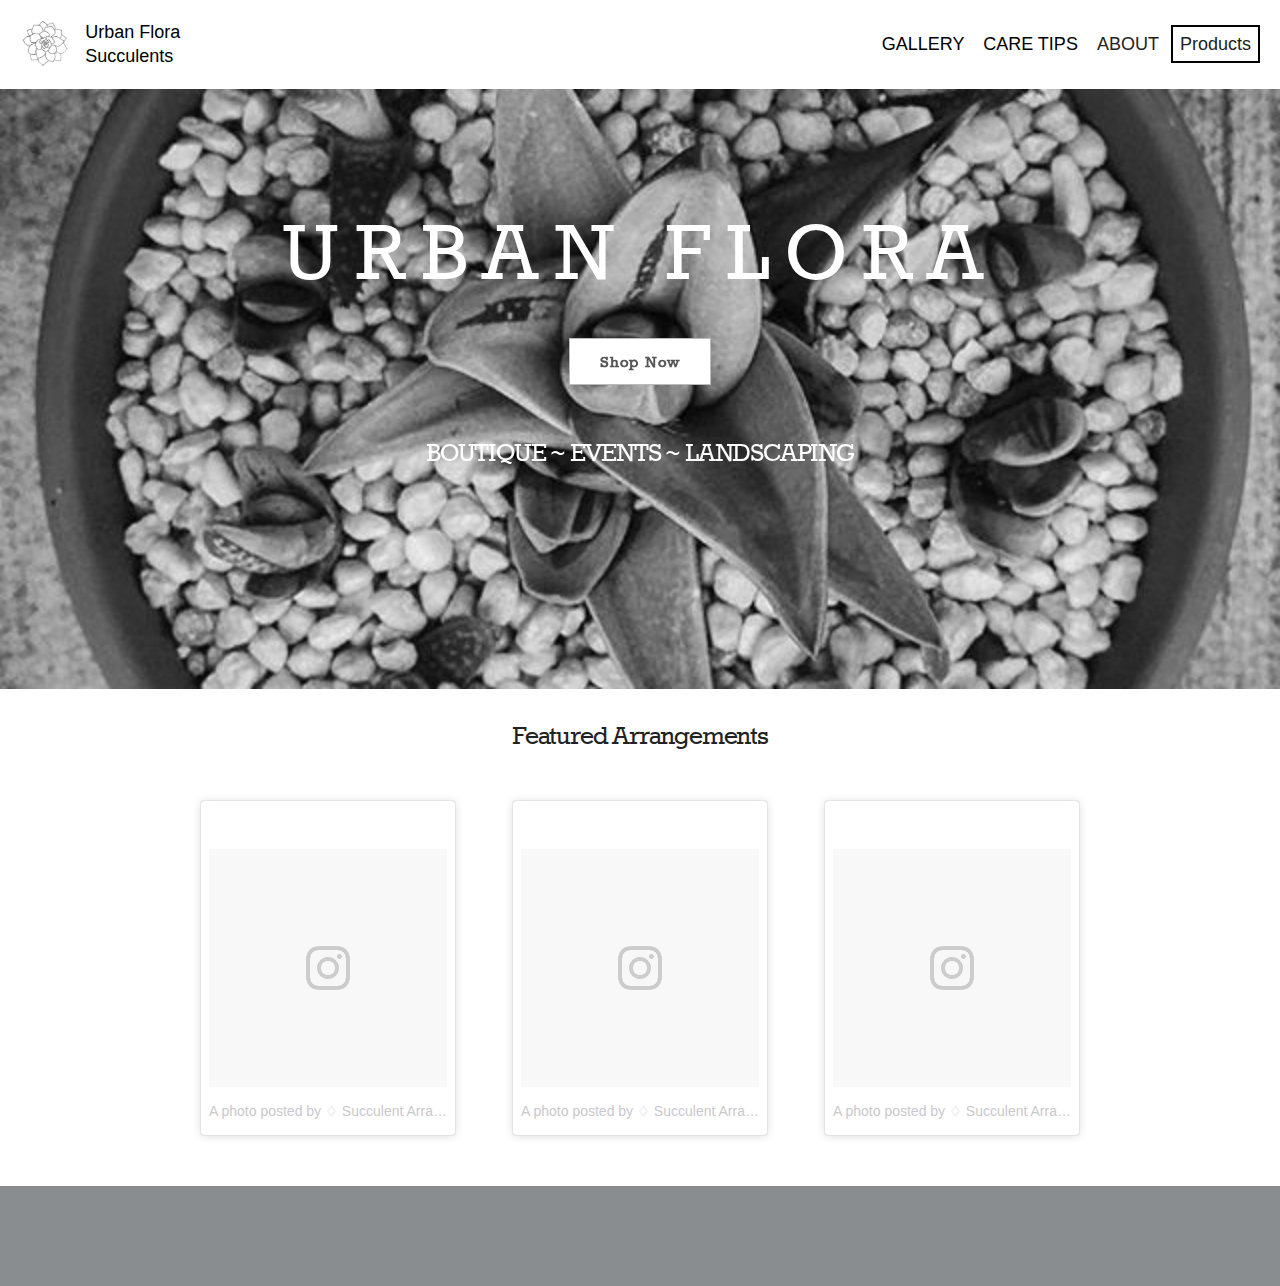
==== commit 1f62211a: "Automated commit at 2016-07-14 18:48:45 UTC by middleman-deploy 2.0.0-alpha" ====
--- a/index.html
+++ b/index.html
@@ -31,7 +31,9 @@
             <li>
               <a href='/gallery'>GALLERY</a>
             </li>
-            <li>CARE TIPS</li>
+            <li>
+              <a href='/care-tips'>CARE TIPS</a>
+            </li>
             <li>ABOUT</li>
             <li>Products</li>
           </ul>
--- a/stylesheets/application.css
+++ b/stylesheets/application.css
@@ -1 +1 @@
-/*! normalize.css v4.1.1 | MIT License | github.com/necolas/normalize.css */html{font-family:sans-serif;-ms-text-size-adjust:100%;-webkit-text-size-adjust:100%}body{margin:0}article,aside,details,figcaption,figure,footer,header,main,menu,nav,section,summary{display:block}audio,canvas,progress,video{display:inline-block}audio:not([controls]){display:none;height:0}progress{vertical-align:baseline}template,[hidden]{display:none}a{background-color:transparent;-webkit-text-decoration-skip:objects}a:active,a:hover{outline-width:0}abbr[title]{border-bottom:none;text-decoration:underline;text-decoration:underline dotted}b,strong{font-weight:inherit}b,strong{font-weight:bolder}dfn{font-style:italic}h1{font-size:2em;margin:0.67em 0}mark{background-color:#ff0;color:#000}small{font-size:80%}sub,sup{font-size:75%;line-height:0;position:relative;vertical-align:baseline}sub{bottom:-0.25em}sup{top:-0.5em}img{border-style:none}svg:not(:root){overflow:hidden}code,kbd,pre,samp{font-family:monospace, monospace;font-size:1em}figure{margin:1em 40px}hr{box-sizing:content-box;height:0;overflow:visible}button,input,select,textarea{font:inherit;margin:0}optgroup{font-weight:bold}button,input{overflow:visible}button,select{text-transform:none}button,html [type="button"],[type="reset"],[type="submit"]{-webkit-appearance:button}button::-moz-focus-inner,[type="button"]::-moz-focus-inner,[type="reset"]::-moz-focus-inner,[type="submit"]::-moz-focus-inner{border-style:none;padding:0}button:-moz-focusring,[type="button"]:-moz-focusring,[type="reset"]:-moz-focusring,[type="submit"]:-moz-focusring{outline:1px dotted ButtonText}fieldset{border:1px solid #c0c0c0;margin:0 2px;padding:0.35em 0.625em 0.75em}legend{box-sizing:border-box;color:inherit;display:table;max-width:100%;padding:0;white-space:normal}textarea{overflow:auto}[type="checkbox"],[type="radio"]{box-sizing:border-box;padding:0}[type="number"]::-webkit-inner-spin-button,[type="number"]::-webkit-outer-spin-button{height:auto}[type="search"]{-webkit-appearance:textfield;outline-offset:-2px}[type="search"]::-webkit-search-cancel-button,[type="search"]::-webkit-search-decoration{-webkit-appearance:none}::-webkit-input-placeholder{color:inherit;opacity:0.54}::-webkit-file-upload-button{-webkit-appearance:button;font:inherit}.container{position:relative;width:100%;max-width:960px;margin:0 auto;padding:0 20px;box-sizing:border-box}.column,.columns{width:100%;float:left;box-sizing:border-box}@media (min-width: 400px){.container{width:85%;padding:0}}@media (min-width: 550px){.container{width:80%}.column,.columns{margin-left:4%}.column:first-child,.columns:first-child{margin-left:0}.one.column,.one.columns{width:4.66666666667%}.two.columns{width:13.3333333333%}.three.columns{width:22%}.four.columns{width:30.6666666667%}.five.columns{width:39.3333333333%}.six.columns{width:48%}.seven.columns{width:56.6666666667%}.eight.columns{width:65.3333333333%}.nine.columns{width:74.0%}.ten.columns{width:82.6666666667%}.eleven.columns{width:91.3333333333%}.twelve.columns{width:100%;margin-left:0}.one-third.column{width:30.6666666667%}.two-thirds.column{width:65.3333333333%}.one-half.column{width:48%}.offset-by-one.column,.offset-by-one.columns{margin-left:8.66666666667%}.offset-by-two.column,.offset-by-two.columns{margin-left:17.3333333333%}.offset-by-three.column,.offset-by-three.columns{margin-left:26%}.offset-by-four.column,.offset-by-four.columns{margin-left:34.6666666667%}.offset-by-five.column,.offset-by-five.columns{margin-left:43.3333333333%}.offset-by-six.column,.offset-by-six.columns{margin-left:52%}.offset-by-seven.column,.offset-by-seven.columns{margin-left:60.6666666667%}.offset-by-eight.column,.offset-by-eight.columns{margin-left:69.3333333333%}.offset-by-nine.column,.offset-by-nine.columns{margin-left:78.0%}.offset-by-ten.column,.offset-by-ten.columns{margin-left:86.6666666667%}.offset-by-eleven.column,.offset-by-eleven.columns{margin-left:95.3333333333%}.offset-by-one-third.column,.offset-by-one-third.columns{margin-left:34.6666666667%}.offset-by-two-thirds.column,.offset-by-two-thirds.columns{margin-left:69.3333333333%}.offset-by-one-half.column,.offset-by-one-half.columns{margin-left:52%}}html{font-size:62.5%}body{font-size:1.5em;line-height:1.6;font-weight:400;font-family:"Raleway", "HelveticaNeue", "Helvetica Neue", Helvetica, Arial, sans-serif;color:#222}h1,h2,h3,h4,h5,h6{margin-top:0;margin-bottom:2rem;font-weight:300}h1{font-size:4.0rem;line-height:1.2;letter-spacing:-.1rem}h2{font-size:3.6rem;line-height:1.25;letter-spacing:-.1rem}h3{font-size:3.0rem;line-height:1.3;letter-spacing:-.1rem}h4{font-size:2.4rem;line-height:1.35;letter-spacing:-.08rem}h5{font-size:1.8rem;line-height:1.5;letter-spacing:-.05rem}h6{font-size:1.5rem;line-height:1.6;letter-spacing:0}@media (min-width: 550px){h1{font-size:5.0rem}h2{font-size:4.2rem}h3{font-size:3.6rem}h4{font-size:3.0rem}h5{font-size:2.4rem}h6{font-size:1.5rem}}p{margin-top:0}a{color:#1EAEDB}a:hover{color:#0FA0CE}.button,button,input[type="submit"],input[type="reset"],input[type="button"]{display:inline-block;height:38px;padding:0 30px;color:#555;text-align:center;font-size:11px;font-weight:600;line-height:38px;letter-spacing:.1rem;text-transform:uppercase;text-decoration:none;white-space:nowrap;background-color:transparent;border-radius:4px;border:1px solid #bbb;cursor:pointer;box-sizing:border-box}.button:hover,button:hover,input[type="submit"]:hover,input[type="reset"]:hover,input[type="button"]:hover,.button:focus,button:focus,input[type="submit"]:focus,input[type="reset"]:focus,input[type="button"]:focus{color:#333;border-color:#888;outline:0}.button.button-primary,button.button-primary,input[type="submit"].button-primary,input[type="reset"].button-primary,input[type="button"].button-primary{color:#FFF;background-color:#33C3F0;border-color:#33C3F0}.button.button-primary:hover,button.button-primary:hover,input[type="submit"].button-primary:hover,input[type="reset"].button-primary:hover,input[type="button"].button-primary:hover,.button.button-primary:focus,button.button-primary:focus,input[type="submit"].button-primary:focus,input[type="reset"].button-primary:focus,input[type="button"].button-primary:focus{color:#FFF;background-color:#1EAEDB;border-color:#1EAEDB}input[type="email"],input[type="number"],input[type="search"],input[type="text"],input[type="tel"],input[type="url"],input[type="password"],textarea,select{height:38px;padding:6px 10px;background-color:#fff;border:1px solid #D1D1D1;border-radius:4px;box-shadow:none;box-sizing:border-box}input[type="email"],input[type="number"],input[type="search"],input[type="text"],input[type="tel"],input[type="url"],input[type="password"],textarea{-webkit-appearance:none;-moz-appearance:none;appearance:none}textarea{min-height:65px;padding-top:6px;padding-bottom:6px}input[type="email"]:focus,input[type="number"]:focus,input[type="search"]:focus,input[type="text"]:focus,input[type="tel"]:focus,input[type="url"]:focus,input[type="password"]:focus,textarea:focus,select:focus{border:1px solid #33C3F0;outline:0}label,legend{display:block;margin-bottom:.5rem;font-weight:600}fieldset{padding:0;border-width:0}input[type="checkbox"],input[type="radio"]{display:inline}label>.label-body{display:inline-block;margin-left:.5rem;font-weight:normal}ul{list-style:circle inside}ol{list-style:decimal inside}ol,ul{padding-left:0;margin-top:0}ul ul,ul ol,ol ol,ol ul{margin:1.5rem 0 1.5rem 3rem;font-size:90%}li{margin-bottom:1rem}code{padding:.2rem .5rem;margin:0 .2rem;font-size:90%;white-space:nowrap;background:#F1F1F1;border:1px solid #E1E1E1;border-radius:4px}pre>code{display:block;padding:1rem 1.5rem;white-space:pre}th,td{padding:12px 15px;text-align:left;border-bottom:1px solid #E1E1E1}th:first-child,td:first-child{padding-left:0}th:last-child,td:last-child{padding-right:0}button,.button{margin-bottom:1rem}input,textarea,select,fieldset{margin-bottom:1.5rem}pre,blockquote,dl,figure,table,p,ul,ol,form{margin-bottom:2.5rem}.u-full-width{width:100%;box-sizing:border-box}.u-max-full-width{max-width:100%;box-sizing:border-box}.u-pull-right{float:right}.u-pull-left{float:left}hr{margin-top:3rem;margin-bottom:3.5rem;border-width:0;border-top:1px solid #E1E1E1}.container:after,.row:after,.u-cf{content:"";display:table;clear:both}html{font-family:"rokkitt";font-size:12px}@media (min-width: 550px){html{font-size:12px}}@font-face{font-family:'rokkitt';src:url("../fonts/rokkitt-webfont.woff2") format("woff2"),url("../fonts/rokkitt-webfont.woff") format("woff");font-weight:normal;font-style:normal}h1,h2,h3,h4,h5,h6,form{font-family:'rokkitt'}h1{font-size:6rem;letter-spacing:1.2rem}h2{font-size:2.5rem}h3{font-size:2.5rem}@media (min-width: 550px){h1{font-size:8rem}h2{font-size:2.5rem}h3{font-size:2.5rem}}a{color:black;text-decoration:none}a:hover{color:black}p{font-size:1.5rem}button{font-family:'rokkitt';font-size:1.5rem;text-transform:capitalize;border-radius:0px;background-color:white;line-height:1.5rem;box-sizing:border-box;margin-bottom:0px;padding:15px 30px 30px 30px}nav{padding:20px;line-height:2rem;vertical-align:center}nav img{max-width:50px;height:auto;display:inline-block}nav span{text-align:left}nav ul{list-style-type:none;line-height:4rem;margin-bottom:0px}nav ul li:last-child{border:2px solid black}nav li{display:inline;padding:7px}body{text-align:center}footer{background-color:#8A8D8F;height:100px}.hero{background-image:url(../images/background.jpg);background-position:center center;background-size:cover;-webkit-filter:grayscale(1);filter:grayscale(1);width:100%;height:25rem;padding:5rem 0}@media (min-width: 550px){.hero{height:40rem}}.hero .hero__copy{color:white;padding-top:50px}@media (max-width: 550px){.hero .hero__copy{padding-top:0px}.hero .hero__copy h1{line-height:5rem}}.hero .hero__copy h3{margin-top:50px}.featured{padding:30px}.featured .featured__item{padding:20px 10px 20px 10px}.img-responsive{width:auto;max-height:100%;display:block}.instagram-box{max-width:900px;margin:0 auto}.instagram-box .ig-root{margin:0 auto}+/*! normalize.css v4.1.1 | MIT License | github.com/necolas/normalize.css */html{font-family:sans-serif;-ms-text-size-adjust:100%;-webkit-text-size-adjust:100%}body{margin:0}article,aside,details,figcaption,figure,footer,header,main,menu,nav,section,summary{display:block}audio,canvas,progress,video{display:inline-block}audio:not([controls]){display:none;height:0}progress{vertical-align:baseline}template,[hidden]{display:none}a{background-color:transparent;-webkit-text-decoration-skip:objects}a:active,a:hover{outline-width:0}abbr[title]{border-bottom:none;text-decoration:underline;text-decoration:underline dotted}b,strong{font-weight:inherit}b,strong{font-weight:bolder}dfn{font-style:italic}h1{font-size:2em;margin:0.67em 0}mark{background-color:#ff0;color:#000}small{font-size:80%}sub,sup{font-size:75%;line-height:0;position:relative;vertical-align:baseline}sub{bottom:-0.25em}sup{top:-0.5em}img{border-style:none}svg:not(:root){overflow:hidden}code,kbd,pre,samp{font-family:monospace, monospace;font-size:1em}figure{margin:1em 40px}hr{box-sizing:content-box;height:0;overflow:visible}button,input,select,textarea{font:inherit;margin:0}optgroup{font-weight:bold}button,input{overflow:visible}button,select{text-transform:none}button,html [type="button"],[type="reset"],[type="submit"]{-webkit-appearance:button}button::-moz-focus-inner,[type="button"]::-moz-focus-inner,[type="reset"]::-moz-focus-inner,[type="submit"]::-moz-focus-inner{border-style:none;padding:0}button:-moz-focusring,[type="button"]:-moz-focusring,[type="reset"]:-moz-focusring,[type="submit"]:-moz-focusring{outline:1px dotted ButtonText}fieldset{border:1px solid #c0c0c0;margin:0 2px;padding:0.35em 0.625em 0.75em}legend{box-sizing:border-box;color:inherit;display:table;max-width:100%;padding:0;white-space:normal}textarea{overflow:auto}[type="checkbox"],[type="radio"]{box-sizing:border-box;padding:0}[type="number"]::-webkit-inner-spin-button,[type="number"]::-webkit-outer-spin-button{height:auto}[type="search"]{-webkit-appearance:textfield;outline-offset:-2px}[type="search"]::-webkit-search-cancel-button,[type="search"]::-webkit-search-decoration{-webkit-appearance:none}::-webkit-input-placeholder{color:inherit;opacity:0.54}::-webkit-file-upload-button{-webkit-appearance:button;font:inherit}.container{position:relative;width:100%;max-width:960px;margin:0 auto;padding:0 20px;box-sizing:border-box}.column,.columns{width:100%;float:left;box-sizing:border-box}@media (min-width: 400px){.container{width:85%;padding:0}}@media (min-width: 550px){.container{width:80%}.column,.columns{margin-left:4%}.column:first-child,.columns:first-child{margin-left:0}.one.column,.one.columns{width:4.66666666667%}.two.columns{width:13.3333333333%}.three.columns{width:22%}.four.columns{width:30.6666666667%}.five.columns{width:39.3333333333%}.six.columns{width:48%}.seven.columns{width:56.6666666667%}.eight.columns{width:65.3333333333%}.nine.columns{width:74.0%}.ten.columns{width:82.6666666667%}.eleven.columns{width:91.3333333333%}.twelve.columns{width:100%;margin-left:0}.one-third.column{width:30.6666666667%}.two-thirds.column{width:65.3333333333%}.one-half.column{width:48%}.offset-by-one.column,.offset-by-one.columns{margin-left:8.66666666667%}.offset-by-two.column,.offset-by-two.columns{margin-left:17.3333333333%}.offset-by-three.column,.offset-by-three.columns{margin-left:26%}.offset-by-four.column,.offset-by-four.columns{margin-left:34.6666666667%}.offset-by-five.column,.offset-by-five.columns{margin-left:43.3333333333%}.offset-by-six.column,.offset-by-six.columns{margin-left:52%}.offset-by-seven.column,.offset-by-seven.columns{margin-left:60.6666666667%}.offset-by-eight.column,.offset-by-eight.columns{margin-left:69.3333333333%}.offset-by-nine.column,.offset-by-nine.columns{margin-left:78.0%}.offset-by-ten.column,.offset-by-ten.columns{margin-left:86.6666666667%}.offset-by-eleven.column,.offset-by-eleven.columns{margin-left:95.3333333333%}.offset-by-one-third.column,.offset-by-one-third.columns{margin-left:34.6666666667%}.offset-by-two-thirds.column,.offset-by-two-thirds.columns{margin-left:69.3333333333%}.offset-by-one-half.column,.offset-by-one-half.columns{margin-left:52%}}html{font-size:62.5%}body{font-size:1.5em;line-height:1.6;font-weight:400;font-family:"Raleway", "HelveticaNeue", "Helvetica Neue", Helvetica, Arial, sans-serif;color:#222}h1,h2,h3,h4,h5,h6{margin-top:0;margin-bottom:2rem;font-weight:300}h1{font-size:4.0rem;line-height:1.2;letter-spacing:-.1rem}h2{font-size:3.6rem;line-height:1.25;letter-spacing:-.1rem}h3{font-size:3.0rem;line-height:1.3;letter-spacing:-.1rem}h4{font-size:2.4rem;line-height:1.35;letter-spacing:-.08rem}h5{font-size:1.8rem;line-height:1.5;letter-spacing:-.05rem}h6{font-size:1.5rem;line-height:1.6;letter-spacing:0}@media (min-width: 550px){h1{font-size:5.0rem}h2{font-size:4.2rem}h3{font-size:3.6rem}h4{font-size:3.0rem}h5{font-size:2.4rem}h6{font-size:1.5rem}}p{margin-top:0}a{color:#1EAEDB}a:hover{color:#0FA0CE}.button,button,input[type="submit"],input[type="reset"],input[type="button"]{display:inline-block;height:38px;padding:0 30px;color:#555;text-align:center;font-size:11px;font-weight:600;line-height:38px;letter-spacing:.1rem;text-transform:uppercase;text-decoration:none;white-space:nowrap;background-color:transparent;border-radius:4px;border:1px solid #bbb;cursor:pointer;box-sizing:border-box}.button:hover,button:hover,input[type="submit"]:hover,input[type="reset"]:hover,input[type="button"]:hover,.button:focus,button:focus,input[type="submit"]:focus,input[type="reset"]:focus,input[type="button"]:focus{color:#333;border-color:#888;outline:0}.button.button-primary,button.button-primary,input[type="submit"].button-primary,input[type="reset"].button-primary,input[type="button"].button-primary{color:#FFF;background-color:#33C3F0;border-color:#33C3F0}.button.button-primary:hover,button.button-primary:hover,input[type="submit"].button-primary:hover,input[type="reset"].button-primary:hover,input[type="button"].button-primary:hover,.button.button-primary:focus,button.button-primary:focus,input[type="submit"].button-primary:focus,input[type="reset"].button-primary:focus,input[type="button"].button-primary:focus{color:#FFF;background-color:#1EAEDB;border-color:#1EAEDB}input[type="email"],input[type="number"],input[type="search"],input[type="text"],input[type="tel"],input[type="url"],input[type="password"],textarea,select{height:38px;padding:6px 10px;background-color:#fff;border:1px solid #D1D1D1;border-radius:4px;box-shadow:none;box-sizing:border-box}input[type="email"],input[type="number"],input[type="search"],input[type="text"],input[type="tel"],input[type="url"],input[type="password"],textarea{-webkit-appearance:none;-moz-appearance:none;appearance:none}textarea{min-height:65px;padding-top:6px;padding-bottom:6px}input[type="email"]:focus,input[type="number"]:focus,input[type="search"]:focus,input[type="text"]:focus,input[type="tel"]:focus,input[type="url"]:focus,input[type="password"]:focus,textarea:focus,select:focus{border:1px solid #33C3F0;outline:0}label,legend{display:block;margin-bottom:.5rem;font-weight:600}fieldset{padding:0;border-width:0}input[type="checkbox"],input[type="radio"]{display:inline}label>.label-body{display:inline-block;margin-left:.5rem;font-weight:normal}ul{list-style:circle inside}ol{list-style:decimal inside}ol,ul{padding-left:0;margin-top:0}ul ul,ul ol,ol ol,ol ul{margin:1.5rem 0 1.5rem 3rem;font-size:90%}li{margin-bottom:1rem}code{padding:.2rem .5rem;margin:0 .2rem;font-size:90%;white-space:nowrap;background:#F1F1F1;border:1px solid #E1E1E1;border-radius:4px}pre>code{display:block;padding:1rem 1.5rem;white-space:pre}th,td{padding:12px 15px;text-align:left;border-bottom:1px solid #E1E1E1}th:first-child,td:first-child{padding-left:0}th:last-child,td:last-child{padding-right:0}button,.button{margin-bottom:1rem}input,textarea,select,fieldset{margin-bottom:1.5rem}pre,blockquote,dl,figure,table,p,ul,ol,form{margin-bottom:2.5rem}.u-full-width{width:100%;box-sizing:border-box}.u-max-full-width{max-width:100%;box-sizing:border-box}.u-pull-right{float:right}.u-pull-left{float:left}hr{margin-top:3rem;margin-bottom:3.5rem;border-width:0;border-top:1px solid #E1E1E1}.container:after,.row:after,.u-cf{content:"";display:table;clear:both}html{font-family:"rokkitt";font-size:12px}@media (min-width: 550px){html{font-size:12px}}@font-face{font-family:'rokkitt';src:url("../fonts/rokkitt-webfont.woff2") format("woff2"),url("../fonts/rokkitt-webfont.woff") format("woff");font-weight:normal;font-style:normal}h1,h2,h3,h4,h5,h6,form{font-family:'rokkitt'}h1{font-size:6rem;letter-spacing:1.2rem}h2{font-size:2.5rem}h3{font-size:2.5rem}@media (min-width: 550px){h1{font-size:8rem}h2{font-size:2.5rem}h3{font-size:2.5rem}}a{color:black;text-decoration:none}a:hover{color:black}p{font-size:1.5rem}button{font-family:'rokkitt';font-size:1.5rem;text-transform:capitalize;border-radius:0px;background-color:white;line-height:1.5rem;box-sizing:border-box;margin-bottom:0px;padding:15px 30px 30px 30px}nav{padding:20px;line-height:2rem;vertical-align:center}nav img{max-width:50px;height:auto;display:inline-block}nav span{text-align:left}nav ul{list-style-type:none;line-height:4rem;margin-bottom:0px}nav ul li:last-child{border:2px solid black}nav li{display:inline;padding:7px}body{text-align:center}footer{background-color:#8A8D8F;height:100px}.hero{background-image:url(../images/background.jpg);background-position:center center;background-size:cover;-webkit-filter:grayscale(1);filter:grayscale(1);width:100%;height:25rem;padding:5rem 0}@media (min-width: 550px){.hero{height:40rem}}.hero .hero__copy{color:white;padding-top:50px}@media (max-width: 550px){.hero .hero__copy{padding-top:0px}.hero .hero__copy h1{line-height:5rem}}.hero .hero__copy h3{margin-top:50px}.featured{padding:30px}.featured .featured__item{padding:20px 10px 20px 10px}.img-responsive{width:auto;max-height:100%;display:block}.instagram-box{max-width:900px;margin:0 auto}.care-tips{max-width:900px;padding:30px;margin:0 auto;text-align:left}.care-tips h1{text-align:center}.care-tips ul{list-style:none}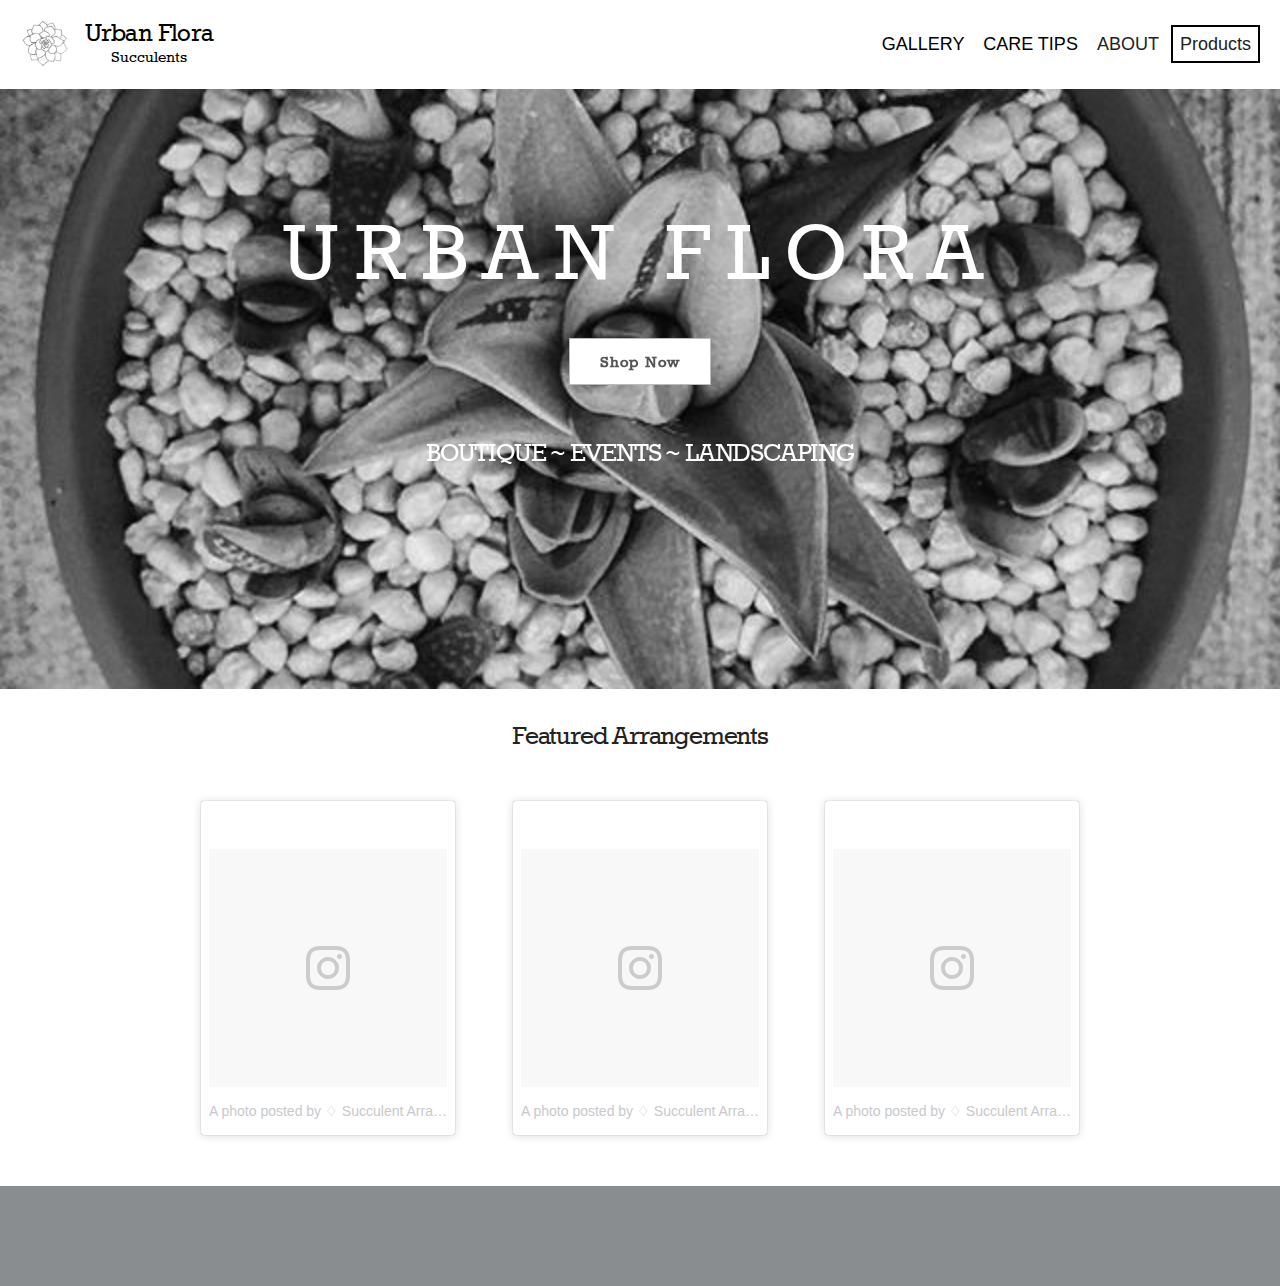
==== commit 3ceff9f6: "Automated commit at 2016-07-14 19:32:49 UTC by middleman-deploy 2.0.0-alpha" ====
--- a/index.html
+++ b/index.html
@@ -20,9 +20,12 @@
           </div>
           <div class='six columns'>
             <span class='u-pull-left'>
-              Urban Flora
-              <br>
-              Succulents
+              <h5>
+                Urban Flora
+              </h5>
+              <h6>
+                Succulents
+              </h6>
             </span>
           </div>
         </a>
--- a/stylesheets/application.css
+++ b/stylesheets/application.css
@@ -1 +1 @@
-/*! normalize.css v4.1.1 | MIT License | github.com/necolas/normalize.css */html{font-family:sans-serif;-ms-text-size-adjust:100%;-webkit-text-size-adjust:100%}body{margin:0}article,aside,details,figcaption,figure,footer,header,main,menu,nav,section,summary{display:block}audio,canvas,progress,video{display:inline-block}audio:not([controls]){display:none;height:0}progress{vertical-align:baseline}template,[hidden]{display:none}a{background-color:transparent;-webkit-text-decoration-skip:objects}a:active,a:hover{outline-width:0}abbr[title]{border-bottom:none;text-decoration:underline;text-decoration:underline dotted}b,strong{font-weight:inherit}b,strong{font-weight:bolder}dfn{font-style:italic}h1{font-size:2em;margin:0.67em 0}mark{background-color:#ff0;color:#000}small{font-size:80%}sub,sup{font-size:75%;line-height:0;position:relative;vertical-align:baseline}sub{bottom:-0.25em}sup{top:-0.5em}img{border-style:none}svg:not(:root){overflow:hidden}code,kbd,pre,samp{font-family:monospace, monospace;font-size:1em}figure{margin:1em 40px}hr{box-sizing:content-box;height:0;overflow:visible}button,input,select,textarea{font:inherit;margin:0}optgroup{font-weight:bold}button,input{overflow:visible}button,select{text-transform:none}button,html [type="button"],[type="reset"],[type="submit"]{-webkit-appearance:button}button::-moz-focus-inner,[type="button"]::-moz-focus-inner,[type="reset"]::-moz-focus-inner,[type="submit"]::-moz-focus-inner{border-style:none;padding:0}button:-moz-focusring,[type="button"]:-moz-focusring,[type="reset"]:-moz-focusring,[type="submit"]:-moz-focusring{outline:1px dotted ButtonText}fieldset{border:1px solid #c0c0c0;margin:0 2px;padding:0.35em 0.625em 0.75em}legend{box-sizing:border-box;color:inherit;display:table;max-width:100%;padding:0;white-space:normal}textarea{overflow:auto}[type="checkbox"],[type="radio"]{box-sizing:border-box;padding:0}[type="number"]::-webkit-inner-spin-button,[type="number"]::-webkit-outer-spin-button{height:auto}[type="search"]{-webkit-appearance:textfield;outline-offset:-2px}[type="search"]::-webkit-search-cancel-button,[type="search"]::-webkit-search-decoration{-webkit-appearance:none}::-webkit-input-placeholder{color:inherit;opacity:0.54}::-webkit-file-upload-button{-webkit-appearance:button;font:inherit}.container{position:relative;width:100%;max-width:960px;margin:0 auto;padding:0 20px;box-sizing:border-box}.column,.columns{width:100%;float:left;box-sizing:border-box}@media (min-width: 400px){.container{width:85%;padding:0}}@media (min-width: 550px){.container{width:80%}.column,.columns{margin-left:4%}.column:first-child,.columns:first-child{margin-left:0}.one.column,.one.columns{width:4.66666666667%}.two.columns{width:13.3333333333%}.three.columns{width:22%}.four.columns{width:30.6666666667%}.five.columns{width:39.3333333333%}.six.columns{width:48%}.seven.columns{width:56.6666666667%}.eight.columns{width:65.3333333333%}.nine.columns{width:74.0%}.ten.columns{width:82.6666666667%}.eleven.columns{width:91.3333333333%}.twelve.columns{width:100%;margin-left:0}.one-third.column{width:30.6666666667%}.two-thirds.column{width:65.3333333333%}.one-half.column{width:48%}.offset-by-one.column,.offset-by-one.columns{margin-left:8.66666666667%}.offset-by-two.column,.offset-by-two.columns{margin-left:17.3333333333%}.offset-by-three.column,.offset-by-three.columns{margin-left:26%}.offset-by-four.column,.offset-by-four.columns{margin-left:34.6666666667%}.offset-by-five.column,.offset-by-five.columns{margin-left:43.3333333333%}.offset-by-six.column,.offset-by-six.columns{margin-left:52%}.offset-by-seven.column,.offset-by-seven.columns{margin-left:60.6666666667%}.offset-by-eight.column,.offset-by-eight.columns{margin-left:69.3333333333%}.offset-by-nine.column,.offset-by-nine.columns{margin-left:78.0%}.offset-by-ten.column,.offset-by-ten.columns{margin-left:86.6666666667%}.offset-by-eleven.column,.offset-by-eleven.columns{margin-left:95.3333333333%}.offset-by-one-third.column,.offset-by-one-third.columns{margin-left:34.6666666667%}.offset-by-two-thirds.column,.offset-by-two-thirds.columns{margin-left:69.3333333333%}.offset-by-one-half.column,.offset-by-one-half.columns{margin-left:52%}}html{font-size:62.5%}body{font-size:1.5em;line-height:1.6;font-weight:400;font-family:"Raleway", "HelveticaNeue", "Helvetica Neue", Helvetica, Arial, sans-serif;color:#222}h1,h2,h3,h4,h5,h6{margin-top:0;margin-bottom:2rem;font-weight:300}h1{font-size:4.0rem;line-height:1.2;letter-spacing:-.1rem}h2{font-size:3.6rem;line-height:1.25;letter-spacing:-.1rem}h3{font-size:3.0rem;line-height:1.3;letter-spacing:-.1rem}h4{font-size:2.4rem;line-height:1.35;letter-spacing:-.08rem}h5{font-size:1.8rem;line-height:1.5;letter-spacing:-.05rem}h6{font-size:1.5rem;line-height:1.6;letter-spacing:0}@media (min-width: 550px){h1{font-size:5.0rem}h2{font-size:4.2rem}h3{font-size:3.6rem}h4{font-size:3.0rem}h5{font-size:2.4rem}h6{font-size:1.5rem}}p{margin-top:0}a{color:#1EAEDB}a:hover{color:#0FA0CE}.button,button,input[type="submit"],input[type="reset"],input[type="button"]{display:inline-block;height:38px;padding:0 30px;color:#555;text-align:center;font-size:11px;font-weight:600;line-height:38px;letter-spacing:.1rem;text-transform:uppercase;text-decoration:none;white-space:nowrap;background-color:transparent;border-radius:4px;border:1px solid #bbb;cursor:pointer;box-sizing:border-box}.button:hover,button:hover,input[type="submit"]:hover,input[type="reset"]:hover,input[type="button"]:hover,.button:focus,button:focus,input[type="submit"]:focus,input[type="reset"]:focus,input[type="button"]:focus{color:#333;border-color:#888;outline:0}.button.button-primary,button.button-primary,input[type="submit"].button-primary,input[type="reset"].button-primary,input[type="button"].button-primary{color:#FFF;background-color:#33C3F0;border-color:#33C3F0}.button.button-primary:hover,button.button-primary:hover,input[type="submit"].button-primary:hover,input[type="reset"].button-primary:hover,input[type="button"].button-primary:hover,.button.button-primary:focus,button.button-primary:focus,input[type="submit"].button-primary:focus,input[type="reset"].button-primary:focus,input[type="button"].button-primary:focus{color:#FFF;background-color:#1EAEDB;border-color:#1EAEDB}input[type="email"],input[type="number"],input[type="search"],input[type="text"],input[type="tel"],input[type="url"],input[type="password"],textarea,select{height:38px;padding:6px 10px;background-color:#fff;border:1px solid #D1D1D1;border-radius:4px;box-shadow:none;box-sizing:border-box}input[type="email"],input[type="number"],input[type="search"],input[type="text"],input[type="tel"],input[type="url"],input[type="password"],textarea{-webkit-appearance:none;-moz-appearance:none;appearance:none}textarea{min-height:65px;padding-top:6px;padding-bottom:6px}input[type="email"]:focus,input[type="number"]:focus,input[type="search"]:focus,input[type="text"]:focus,input[type="tel"]:focus,input[type="url"]:focus,input[type="password"]:focus,textarea:focus,select:focus{border:1px solid #33C3F0;outline:0}label,legend{display:block;margin-bottom:.5rem;font-weight:600}fieldset{padding:0;border-width:0}input[type="checkbox"],input[type="radio"]{display:inline}label>.label-body{display:inline-block;margin-left:.5rem;font-weight:normal}ul{list-style:circle inside}ol{list-style:decimal inside}ol,ul{padding-left:0;margin-top:0}ul ul,ul ol,ol ol,ol ul{margin:1.5rem 0 1.5rem 3rem;font-size:90%}li{margin-bottom:1rem}code{padding:.2rem .5rem;margin:0 .2rem;font-size:90%;white-space:nowrap;background:#F1F1F1;border:1px solid #E1E1E1;border-radius:4px}pre>code{display:block;padding:1rem 1.5rem;white-space:pre}th,td{padding:12px 15px;text-align:left;border-bottom:1px solid #E1E1E1}th:first-child,td:first-child{padding-left:0}th:last-child,td:last-child{padding-right:0}button,.button{margin-bottom:1rem}input,textarea,select,fieldset{margin-bottom:1.5rem}pre,blockquote,dl,figure,table,p,ul,ol,form{margin-bottom:2.5rem}.u-full-width{width:100%;box-sizing:border-box}.u-max-full-width{max-width:100%;box-sizing:border-box}.u-pull-right{float:right}.u-pull-left{float:left}hr{margin-top:3rem;margin-bottom:3.5rem;border-width:0;border-top:1px solid #E1E1E1}.container:after,.row:after,.u-cf{content:"";display:table;clear:both}html{font-family:"rokkitt";font-size:12px}@media (min-width: 550px){html{font-size:12px}}@font-face{font-family:'rokkitt';src:url("../fonts/rokkitt-webfont.woff2") format("woff2"),url("../fonts/rokkitt-webfont.woff") format("woff");font-weight:normal;font-style:normal}h1,h2,h3,h4,h5,h6,form{font-family:'rokkitt'}h1{font-size:6rem;letter-spacing:1.2rem}h2{font-size:2.5rem}h3{font-size:2.5rem}@media (min-width: 550px){h1{font-size:8rem}h2{font-size:2.5rem}h3{font-size:2.5rem}}a{color:black;text-decoration:none}a:hover{color:black}p{font-size:1.5rem}button{font-family:'rokkitt';font-size:1.5rem;text-transform:capitalize;border-radius:0px;background-color:white;line-height:1.5rem;box-sizing:border-box;margin-bottom:0px;padding:15px 30px 30px 30px}nav{padding:20px;line-height:2rem;vertical-align:center}nav img{max-width:50px;height:auto;display:inline-block}nav span{text-align:left}nav ul{list-style-type:none;line-height:4rem;margin-bottom:0px}nav ul li:last-child{border:2px solid black}nav li{display:inline;padding:7px}body{text-align:center}footer{background-color:#8A8D8F;height:100px}.hero{background-image:url(../images/background.jpg);background-position:center center;background-size:cover;-webkit-filter:grayscale(1);filter:grayscale(1);width:100%;height:25rem;padding:5rem 0}@media (min-width: 550px){.hero{height:40rem}}.hero .hero__copy{color:white;padding-top:50px}@media (max-width: 550px){.hero .hero__copy{padding-top:0px}.hero .hero__copy h1{line-height:5rem}}.hero .hero__copy h3{margin-top:50px}.featured{padding:30px}.featured .featured__item{padding:20px 10px 20px 10px}.img-responsive{width:auto;max-height:100%;display:block}.instagram-box{max-width:900px;margin:0 auto}.care-tips{max-width:900px;padding:30px;margin:0 auto;text-align:left}.care-tips h1{text-align:center}.care-tips ul{list-style:none}+/*! normalize.css v4.1.1 | MIT License | github.com/necolas/normalize.css */html{font-family:sans-serif;-ms-text-size-adjust:100%;-webkit-text-size-adjust:100%}body{margin:0}article,aside,details,figcaption,figure,footer,header,main,menu,nav,section,summary{display:block}audio,canvas,progress,video{display:inline-block}audio:not([controls]){display:none;height:0}progress{vertical-align:baseline}template,[hidden]{display:none}a{background-color:transparent;-webkit-text-decoration-skip:objects}a:active,a:hover{outline-width:0}abbr[title]{border-bottom:none;text-decoration:underline;text-decoration:underline dotted}b,strong{font-weight:inherit}b,strong{font-weight:bolder}dfn{font-style:italic}h1{font-size:2em;margin:0.67em 0}mark{background-color:#ff0;color:#000}small{font-size:80%}sub,sup{font-size:75%;line-height:0;position:relative;vertical-align:baseline}sub{bottom:-0.25em}sup{top:-0.5em}img{border-style:none}svg:not(:root){overflow:hidden}code,kbd,pre,samp{font-family:monospace, monospace;font-size:1em}figure{margin:1em 40px}hr{box-sizing:content-box;height:0;overflow:visible}button,input,select,textarea{font:inherit;margin:0}optgroup{font-weight:bold}button,input{overflow:visible}button,select{text-transform:none}button,html [type="button"],[type="reset"],[type="submit"]{-webkit-appearance:button}button::-moz-focus-inner,[type="button"]::-moz-focus-inner,[type="reset"]::-moz-focus-inner,[type="submit"]::-moz-focus-inner{border-style:none;padding:0}button:-moz-focusring,[type="button"]:-moz-focusring,[type="reset"]:-moz-focusring,[type="submit"]:-moz-focusring{outline:1px dotted ButtonText}fieldset{border:1px solid #c0c0c0;margin:0 2px;padding:0.35em 0.625em 0.75em}legend{box-sizing:border-box;color:inherit;display:table;max-width:100%;padding:0;white-space:normal}textarea{overflow:auto}[type="checkbox"],[type="radio"]{box-sizing:border-box;padding:0}[type="number"]::-webkit-inner-spin-button,[type="number"]::-webkit-outer-spin-button{height:auto}[type="search"]{-webkit-appearance:textfield;outline-offset:-2px}[type="search"]::-webkit-search-cancel-button,[type="search"]::-webkit-search-decoration{-webkit-appearance:none}::-webkit-input-placeholder{color:inherit;opacity:0.54}::-webkit-file-upload-button{-webkit-appearance:button;font:inherit}.container{position:relative;width:100%;max-width:960px;margin:0 auto;padding:0 20px;box-sizing:border-box}.column,.columns{width:100%;float:left;box-sizing:border-box}@media (min-width: 400px){.container{width:85%;padding:0}}@media (min-width: 550px){.container{width:80%}.column,.columns{margin-left:4%}.column:first-child,.columns:first-child{margin-left:0}.one.column,.one.columns{width:4.66666666667%}.two.columns{width:13.3333333333%}.three.columns{width:22%}.four.columns{width:30.6666666667%}.five.columns{width:39.3333333333%}.six.columns{width:48%}.seven.columns{width:56.6666666667%}.eight.columns{width:65.3333333333%}.nine.columns{width:74.0%}.ten.columns{width:82.6666666667%}.eleven.columns{width:91.3333333333%}.twelve.columns{width:100%;margin-left:0}.one-third.column{width:30.6666666667%}.two-thirds.column{width:65.3333333333%}.one-half.column{width:48%}.offset-by-one.column,.offset-by-one.columns{margin-left:8.66666666667%}.offset-by-two.column,.offset-by-two.columns{margin-left:17.3333333333%}.offset-by-three.column,.offset-by-three.columns{margin-left:26%}.offset-by-four.column,.offset-by-four.columns{margin-left:34.6666666667%}.offset-by-five.column,.offset-by-five.columns{margin-left:43.3333333333%}.offset-by-six.column,.offset-by-six.columns{margin-left:52%}.offset-by-seven.column,.offset-by-seven.columns{margin-left:60.6666666667%}.offset-by-eight.column,.offset-by-eight.columns{margin-left:69.3333333333%}.offset-by-nine.column,.offset-by-nine.columns{margin-left:78.0%}.offset-by-ten.column,.offset-by-ten.columns{margin-left:86.6666666667%}.offset-by-eleven.column,.offset-by-eleven.columns{margin-left:95.3333333333%}.offset-by-one-third.column,.offset-by-one-third.columns{margin-left:34.6666666667%}.offset-by-two-thirds.column,.offset-by-two-thirds.columns{margin-left:69.3333333333%}.offset-by-one-half.column,.offset-by-one-half.columns{margin-left:52%}}html{font-size:62.5%}body{font-size:1.5em;line-height:1.6;font-weight:400;font-family:"Raleway", "HelveticaNeue", "Helvetica Neue", Helvetica, Arial, sans-serif;color:#222}h1,h2,h3,h4,h5,h6{margin-top:0;margin-bottom:2rem;font-weight:300}h1{font-size:4.0rem;line-height:1.2;letter-spacing:-.1rem}h2{font-size:3.6rem;line-height:1.25;letter-spacing:-.1rem}h3{font-size:3.0rem;line-height:1.3;letter-spacing:-.1rem}h4{font-size:2.4rem;line-height:1.35;letter-spacing:-.08rem}h5{font-size:1.8rem;line-height:1.5;letter-spacing:-.05rem}h6{font-size:1.5rem;line-height:1.6;letter-spacing:0}@media (min-width: 550px){h1{font-size:5.0rem}h2{font-size:4.2rem}h3{font-size:3.6rem}h4{font-size:3.0rem}h5{font-size:2.4rem}h6{font-size:1.5rem}}p{margin-top:0}a{color:#1EAEDB}a:hover{color:#0FA0CE}.button,button,input[type="submit"],input[type="reset"],input[type="button"]{display:inline-block;height:38px;padding:0 30px;color:#555;text-align:center;font-size:11px;font-weight:600;line-height:38px;letter-spacing:.1rem;text-transform:uppercase;text-decoration:none;white-space:nowrap;background-color:transparent;border-radius:4px;border:1px solid #bbb;cursor:pointer;box-sizing:border-box}.button:hover,button:hover,input[type="submit"]:hover,input[type="reset"]:hover,input[type="button"]:hover,.button:focus,button:focus,input[type="submit"]:focus,input[type="reset"]:focus,input[type="button"]:focus{color:#333;border-color:#888;outline:0}.button.button-primary,button.button-primary,input[type="submit"].button-primary,input[type="reset"].button-primary,input[type="button"].button-primary{color:#FFF;background-color:#33C3F0;border-color:#33C3F0}.button.button-primary:hover,button.button-primary:hover,input[type="submit"].button-primary:hover,input[type="reset"].button-primary:hover,input[type="button"].button-primary:hover,.button.button-primary:focus,button.button-primary:focus,input[type="submit"].button-primary:focus,input[type="reset"].button-primary:focus,input[type="button"].button-primary:focus{color:#FFF;background-color:#1EAEDB;border-color:#1EAEDB}input[type="email"],input[type="number"],input[type="search"],input[type="text"],input[type="tel"],input[type="url"],input[type="password"],textarea,select{height:38px;padding:6px 10px;background-color:#fff;border:1px solid #D1D1D1;border-radius:4px;box-shadow:none;box-sizing:border-box}input[type="email"],input[type="number"],input[type="search"],input[type="text"],input[type="tel"],input[type="url"],input[type="password"],textarea{-webkit-appearance:none;-moz-appearance:none;appearance:none}textarea{min-height:65px;padding-top:6px;padding-bottom:6px}input[type="email"]:focus,input[type="number"]:focus,input[type="search"]:focus,input[type="text"]:focus,input[type="tel"]:focus,input[type="url"]:focus,input[type="password"]:focus,textarea:focus,select:focus{border:1px solid #33C3F0;outline:0}label,legend{display:block;margin-bottom:.5rem;font-weight:600}fieldset{padding:0;border-width:0}input[type="checkbox"],input[type="radio"]{display:inline}label>.label-body{display:inline-block;margin-left:.5rem;font-weight:normal}ul{list-style:circle inside}ol{list-style:decimal inside}ol,ul{padding-left:0;margin-top:0}ul ul,ul ol,ol ol,ol ul{margin:1.5rem 0 1.5rem 3rem;font-size:90%}li{margin-bottom:1rem}code{padding:.2rem .5rem;margin:0 .2rem;font-size:90%;white-space:nowrap;background:#F1F1F1;border:1px solid #E1E1E1;border-radius:4px}pre>code{display:block;padding:1rem 1.5rem;white-space:pre}th,td{padding:12px 15px;text-align:left;border-bottom:1px solid #E1E1E1}th:first-child,td:first-child{padding-left:0}th:last-child,td:last-child{padding-right:0}button,.button{margin-bottom:1rem}input,textarea,select,fieldset{margin-bottom:1.5rem}pre,blockquote,dl,figure,table,p,ul,ol,form{margin-bottom:2.5rem}.u-full-width{width:100%;box-sizing:border-box}.u-max-full-width{max-width:100%;box-sizing:border-box}.u-pull-right{float:right}.u-pull-left{float:left}hr{margin-top:3rem;margin-bottom:3.5rem;border-width:0;border-top:1px solid #E1E1E1}.container:after,.row:after,.u-cf{content:"";display:table;clear:both}html{font-family:"rokkitt";font-size:12px}@media (min-width: 550px){html{font-size:12px}}@font-face{font-family:'rokkitt';src:url("../fonts/rokkitt-webfont.woff2") format("woff2"),url("../fonts/rokkitt-webfont.woff") format("woff");font-weight:normal;font-style:normal}h1,h2,h3,h4,h5,h6,form{font-family:'rokkitt'}h1{font-size:6rem;letter-spacing:1.2rem}h2{font-size:2.5rem}h3{font-size:2.5rem}@media (min-width: 550px){h1{font-size:8rem}h2{font-size:2.5rem}h3{font-size:2.5rem}}a{color:black;text-decoration:none}a:hover{color:black}p{font-size:1.5rem}button{font-family:'rokkitt';font-size:1.5rem;text-transform:capitalize;border-radius:0px;background-color:white;line-height:1.5rem;box-sizing:border-box;margin-bottom:0px;padding:15px 30px 30px 30px}nav{padding:20px;line-height:2rem;vertical-align:center}nav h5,nav h6{margin:0;padding:0;line-height:1}nav h6{text-align:center}nav img{max-width:50px;height:auto;display:inline-block}nav span{text-align:left}nav ul{list-style-type:none;line-height:4rem;margin-bottom:0px}nav ul li:last-child{border:2px solid black}nav li{display:inline;padding:7px}body{text-align:center}footer{background-color:#8A8D8F;height:100px}.hero{background-image:url(../images/background.jpg);background-position:center center;background-size:cover;-webkit-filter:grayscale(1);filter:grayscale(1);width:100%;height:25rem;padding:5rem 0}@media (min-width: 550px){.hero{height:40rem}}.hero .hero__copy{color:white;padding-top:50px}@media (max-width: 550px){.hero .hero__copy{padding-top:0px}.hero .hero__copy h1{line-height:5rem}}.hero .hero__copy h3{margin-top:50px}.featured{padding:30px}.featured .featured__item{padding:20px 10px 20px 10px}.img-responsive{width:auto;max-height:100%;display:block}.instagram-box{max-width:900px;margin:0 auto}.care-tips{max-width:900px;padding:30px;margin:0 auto;text-align:left}.care-tips h1{text-align:center}.care-tips ul{list-style:none}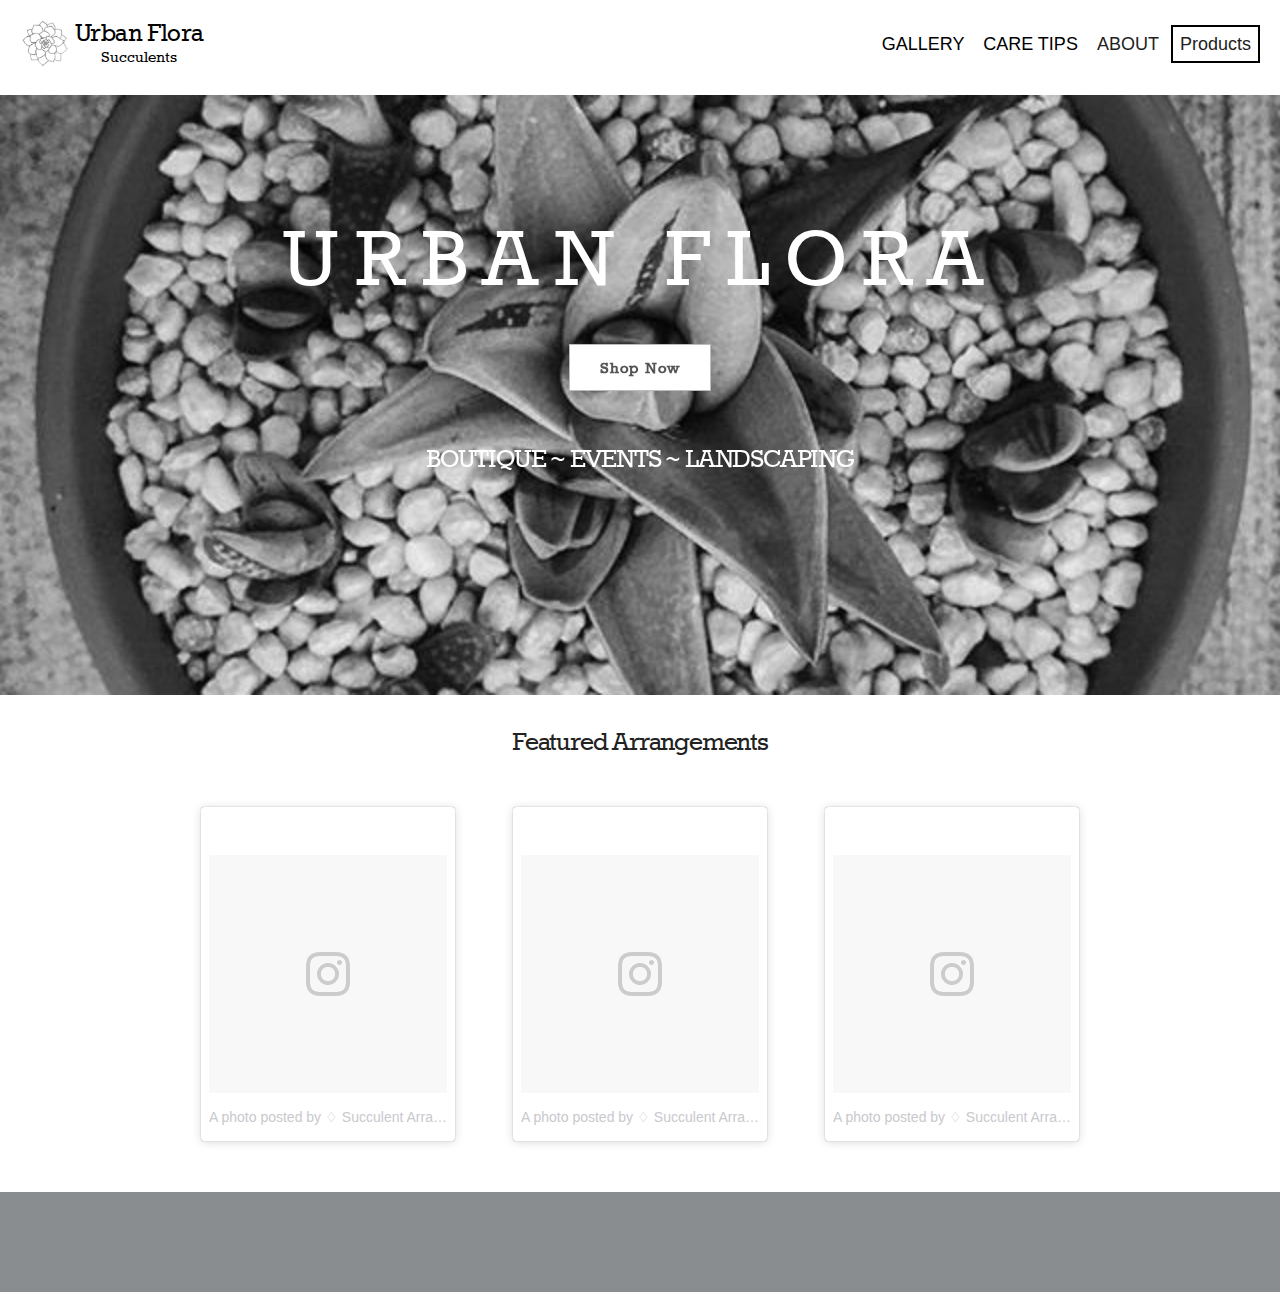
==== commit 2b41ccd9: "Automated commit at 2016-07-14 22:13:39 UTC by middleman-deploy 2.0.0-alpha" ====
--- a/index.html
+++ b/index.html
@@ -15,18 +15,16 @@
     <nav>
       <div class='row'>
         <a class='four columns' href='/'>
-          <div class='six colums'>
-            <img class='u-pull-left' src='images/logo.png'>
-          </div>
-          <div class='six columns'>
-            <span class='u-pull-left'>
+          <div class='logo'>
+            <img src='images/logo.png'>
+            <div class='title'>
               <h5>
                 Urban Flora
               </h5>
               <h6>
                 Succulents
               </h6>
-            </span>
+            </div>
           </div>
         </a>
         <div class='eight columns'>
--- a/stylesheets/application.css
+++ b/stylesheets/application.css
@@ -1 +1 @@
-/*! normalize.css v4.1.1 | MIT License | github.com/necolas/normalize.css */html{font-family:sans-serif;-ms-text-size-adjust:100%;-webkit-text-size-adjust:100%}body{margin:0}article,aside,details,figcaption,figure,footer,header,main,menu,nav,section,summary{display:block}audio,canvas,progress,video{display:inline-block}audio:not([controls]){display:none;height:0}progress{vertical-align:baseline}template,[hidden]{display:none}a{background-color:transparent;-webkit-text-decoration-skip:objects}a:active,a:hover{outline-width:0}abbr[title]{border-bottom:none;text-decoration:underline;text-decoration:underline dotted}b,strong{font-weight:inherit}b,strong{font-weight:bolder}dfn{font-style:italic}h1{font-size:2em;margin:0.67em 0}mark{background-color:#ff0;color:#000}small{font-size:80%}sub,sup{font-size:75%;line-height:0;position:relative;vertical-align:baseline}sub{bottom:-0.25em}sup{top:-0.5em}img{border-style:none}svg:not(:root){overflow:hidden}code,kbd,pre,samp{font-family:monospace, monospace;font-size:1em}figure{margin:1em 40px}hr{box-sizing:content-box;height:0;overflow:visible}button,input,select,textarea{font:inherit;margin:0}optgroup{font-weight:bold}button,input{overflow:visible}button,select{text-transform:none}button,html [type="button"],[type="reset"],[type="submit"]{-webkit-appearance:button}button::-moz-focus-inner,[type="button"]::-moz-focus-inner,[type="reset"]::-moz-focus-inner,[type="submit"]::-moz-focus-inner{border-style:none;padding:0}button:-moz-focusring,[type="button"]:-moz-focusring,[type="reset"]:-moz-focusring,[type="submit"]:-moz-focusring{outline:1px dotted ButtonText}fieldset{border:1px solid #c0c0c0;margin:0 2px;padding:0.35em 0.625em 0.75em}legend{box-sizing:border-box;color:inherit;display:table;max-width:100%;padding:0;white-space:normal}textarea{overflow:auto}[type="checkbox"],[type="radio"]{box-sizing:border-box;padding:0}[type="number"]::-webkit-inner-spin-button,[type="number"]::-webkit-outer-spin-button{height:auto}[type="search"]{-webkit-appearance:textfield;outline-offset:-2px}[type="search"]::-webkit-search-cancel-button,[type="search"]::-webkit-search-decoration{-webkit-appearance:none}::-webkit-input-placeholder{color:inherit;opacity:0.54}::-webkit-file-upload-button{-webkit-appearance:button;font:inherit}.container{position:relative;width:100%;max-width:960px;margin:0 auto;padding:0 20px;box-sizing:border-box}.column,.columns{width:100%;float:left;box-sizing:border-box}@media (min-width: 400px){.container{width:85%;padding:0}}@media (min-width: 550px){.container{width:80%}.column,.columns{margin-left:4%}.column:first-child,.columns:first-child{margin-left:0}.one.column,.one.columns{width:4.66666666667%}.two.columns{width:13.3333333333%}.three.columns{width:22%}.four.columns{width:30.6666666667%}.five.columns{width:39.3333333333%}.six.columns{width:48%}.seven.columns{width:56.6666666667%}.eight.columns{width:65.3333333333%}.nine.columns{width:74.0%}.ten.columns{width:82.6666666667%}.eleven.columns{width:91.3333333333%}.twelve.columns{width:100%;margin-left:0}.one-third.column{width:30.6666666667%}.two-thirds.column{width:65.3333333333%}.one-half.column{width:48%}.offset-by-one.column,.offset-by-one.columns{margin-left:8.66666666667%}.offset-by-two.column,.offset-by-two.columns{margin-left:17.3333333333%}.offset-by-three.column,.offset-by-three.columns{margin-left:26%}.offset-by-four.column,.offset-by-four.columns{margin-left:34.6666666667%}.offset-by-five.column,.offset-by-five.columns{margin-left:43.3333333333%}.offset-by-six.column,.offset-by-six.columns{margin-left:52%}.offset-by-seven.column,.offset-by-seven.columns{margin-left:60.6666666667%}.offset-by-eight.column,.offset-by-eight.columns{margin-left:69.3333333333%}.offset-by-nine.column,.offset-by-nine.columns{margin-left:78.0%}.offset-by-ten.column,.offset-by-ten.columns{margin-left:86.6666666667%}.offset-by-eleven.column,.offset-by-eleven.columns{margin-left:95.3333333333%}.offset-by-one-third.column,.offset-by-one-third.columns{margin-left:34.6666666667%}.offset-by-two-thirds.column,.offset-by-two-thirds.columns{margin-left:69.3333333333%}.offset-by-one-half.column,.offset-by-one-half.columns{margin-left:52%}}html{font-size:62.5%}body{font-size:1.5em;line-height:1.6;font-weight:400;font-family:"Raleway", "HelveticaNeue", "Helvetica Neue", Helvetica, Arial, sans-serif;color:#222}h1,h2,h3,h4,h5,h6{margin-top:0;margin-bottom:2rem;font-weight:300}h1{font-size:4.0rem;line-height:1.2;letter-spacing:-.1rem}h2{font-size:3.6rem;line-height:1.25;letter-spacing:-.1rem}h3{font-size:3.0rem;line-height:1.3;letter-spacing:-.1rem}h4{font-size:2.4rem;line-height:1.35;letter-spacing:-.08rem}h5{font-size:1.8rem;line-height:1.5;letter-spacing:-.05rem}h6{font-size:1.5rem;line-height:1.6;letter-spacing:0}@media (min-width: 550px){h1{font-size:5.0rem}h2{font-size:4.2rem}h3{font-size:3.6rem}h4{font-size:3.0rem}h5{font-size:2.4rem}h6{font-size:1.5rem}}p{margin-top:0}a{color:#1EAEDB}a:hover{color:#0FA0CE}.button,button,input[type="submit"],input[type="reset"],input[type="button"]{display:inline-block;height:38px;padding:0 30px;color:#555;text-align:center;font-size:11px;font-weight:600;line-height:38px;letter-spacing:.1rem;text-transform:uppercase;text-decoration:none;white-space:nowrap;background-color:transparent;border-radius:4px;border:1px solid #bbb;cursor:pointer;box-sizing:border-box}.button:hover,button:hover,input[type="submit"]:hover,input[type="reset"]:hover,input[type="button"]:hover,.button:focus,button:focus,input[type="submit"]:focus,input[type="reset"]:focus,input[type="button"]:focus{color:#333;border-color:#888;outline:0}.button.button-primary,button.button-primary,input[type="submit"].button-primary,input[type="reset"].button-primary,input[type="button"].button-primary{color:#FFF;background-color:#33C3F0;border-color:#33C3F0}.button.button-primary:hover,button.button-primary:hover,input[type="submit"].button-primary:hover,input[type="reset"].button-primary:hover,input[type="button"].button-primary:hover,.button.button-primary:focus,button.button-primary:focus,input[type="submit"].button-primary:focus,input[type="reset"].button-primary:focus,input[type="button"].button-primary:focus{color:#FFF;background-color:#1EAEDB;border-color:#1EAEDB}input[type="email"],input[type="number"],input[type="search"],input[type="text"],input[type="tel"],input[type="url"],input[type="password"],textarea,select{height:38px;padding:6px 10px;background-color:#fff;border:1px solid #D1D1D1;border-radius:4px;box-shadow:none;box-sizing:border-box}input[type="email"],input[type="number"],input[type="search"],input[type="text"],input[type="tel"],input[type="url"],input[type="password"],textarea{-webkit-appearance:none;-moz-appearance:none;appearance:none}textarea{min-height:65px;padding-top:6px;padding-bottom:6px}input[type="email"]:focus,input[type="number"]:focus,input[type="search"]:focus,input[type="text"]:focus,input[type="tel"]:focus,input[type="url"]:focus,input[type="password"]:focus,textarea:focus,select:focus{border:1px solid #33C3F0;outline:0}label,legend{display:block;margin-bottom:.5rem;font-weight:600}fieldset{padding:0;border-width:0}input[type="checkbox"],input[type="radio"]{display:inline}label>.label-body{display:inline-block;margin-left:.5rem;font-weight:normal}ul{list-style:circle inside}ol{list-style:decimal inside}ol,ul{padding-left:0;margin-top:0}ul ul,ul ol,ol ol,ol ul{margin:1.5rem 0 1.5rem 3rem;font-size:90%}li{margin-bottom:1rem}code{padding:.2rem .5rem;margin:0 .2rem;font-size:90%;white-space:nowrap;background:#F1F1F1;border:1px solid #E1E1E1;border-radius:4px}pre>code{display:block;padding:1rem 1.5rem;white-space:pre}th,td{padding:12px 15px;text-align:left;border-bottom:1px solid #E1E1E1}th:first-child,td:first-child{padding-left:0}th:last-child,td:last-child{padding-right:0}button,.button{margin-bottom:1rem}input,textarea,select,fieldset{margin-bottom:1.5rem}pre,blockquote,dl,figure,table,p,ul,ol,form{margin-bottom:2.5rem}.u-full-width{width:100%;box-sizing:border-box}.u-max-full-width{max-width:100%;box-sizing:border-box}.u-pull-right{float:right}.u-pull-left{float:left}hr{margin-top:3rem;margin-bottom:3.5rem;border-width:0;border-top:1px solid #E1E1E1}.container:after,.row:after,.u-cf{content:"";display:table;clear:both}html{font-family:"rokkitt";font-size:12px}@media (min-width: 550px){html{font-size:12px}}@font-face{font-family:'rokkitt';src:url("../fonts/rokkitt-webfont.woff2") format("woff2"),url("../fonts/rokkitt-webfont.woff") format("woff");font-weight:normal;font-style:normal}h1,h2,h3,h4,h5,h6,form{font-family:'rokkitt'}h1{font-size:6rem;letter-spacing:1.2rem}h2{font-size:2.5rem}h3{font-size:2.5rem}@media (min-width: 550px){h1{font-size:8rem}h2{font-size:2.5rem}h3{font-size:2.5rem}}a{color:black;text-decoration:none}a:hover{color:black}p{font-size:1.5rem}button{font-family:'rokkitt';font-size:1.5rem;text-transform:capitalize;border-radius:0px;background-color:white;line-height:1.5rem;box-sizing:border-box;margin-bottom:0px;padding:15px 30px 30px 30px}nav{padding:20px;line-height:2rem;vertical-align:center}nav h5,nav h6{margin:0;padding:0;line-height:1}nav h6{text-align:center}nav img{max-width:50px;height:auto;display:inline-block}nav span{text-align:left}nav ul{list-style-type:none;line-height:4rem;margin-bottom:0px}nav ul li:last-child{border:2px solid black}nav li{display:inline;padding:7px}body{text-align:center}footer{background-color:#8A8D8F;height:100px}.hero{background-image:url(../images/background.jpg);background-position:center center;background-size:cover;-webkit-filter:grayscale(1);filter:grayscale(1);width:100%;height:25rem;padding:5rem 0}@media (min-width: 550px){.hero{height:40rem}}.hero .hero__copy{color:white;padding-top:50px}@media (max-width: 550px){.hero .hero__copy{padding-top:0px}.hero .hero__copy h1{line-height:5rem}}.hero .hero__copy h3{margin-top:50px}.featured{padding:30px}.featured .featured__item{padding:20px 10px 20px 10px}.img-responsive{width:auto;max-height:100%;display:block}.instagram-box{max-width:900px;margin:0 auto}.care-tips{max-width:900px;padding:30px;margin:0 auto;text-align:left}.care-tips h1{text-align:center}.care-tips ul{list-style:none}+/*! normalize.css v4.1.1 | MIT License | github.com/necolas/normalize.css */html{font-family:sans-serif;-ms-text-size-adjust:100%;-webkit-text-size-adjust:100%}body{margin:0}article,aside,details,figcaption,figure,footer,header,main,menu,nav,section,summary{display:block}audio,canvas,progress,video{display:inline-block}audio:not([controls]){display:none;height:0}progress{vertical-align:baseline}template,[hidden]{display:none}a{background-color:transparent;-webkit-text-decoration-skip:objects}a:active,a:hover{outline-width:0}abbr[title]{border-bottom:none;text-decoration:underline;text-decoration:underline dotted}b,strong{font-weight:inherit}b,strong{font-weight:bolder}dfn{font-style:italic}h1{font-size:2em;margin:0.67em 0}mark{background-color:#ff0;color:#000}small{font-size:80%}sub,sup{font-size:75%;line-height:0;position:relative;vertical-align:baseline}sub{bottom:-0.25em}sup{top:-0.5em}img{border-style:none}svg:not(:root){overflow:hidden}code,kbd,pre,samp{font-family:monospace, monospace;font-size:1em}figure{margin:1em 40px}hr{box-sizing:content-box;height:0;overflow:visible}button,input,select,textarea{font:inherit;margin:0}optgroup{font-weight:bold}button,input{overflow:visible}button,select{text-transform:none}button,html [type="button"],[type="reset"],[type="submit"]{-webkit-appearance:button}button::-moz-focus-inner,[type="button"]::-moz-focus-inner,[type="reset"]::-moz-focus-inner,[type="submit"]::-moz-focus-inner{border-style:none;padding:0}button:-moz-focusring,[type="button"]:-moz-focusring,[type="reset"]:-moz-focusring,[type="submit"]:-moz-focusring{outline:1px dotted ButtonText}fieldset{border:1px solid #c0c0c0;margin:0 2px;padding:0.35em 0.625em 0.75em}legend{box-sizing:border-box;color:inherit;display:table;max-width:100%;padding:0;white-space:normal}textarea{overflow:auto}[type="checkbox"],[type="radio"]{box-sizing:border-box;padding:0}[type="number"]::-webkit-inner-spin-button,[type="number"]::-webkit-outer-spin-button{height:auto}[type="search"]{-webkit-appearance:textfield;outline-offset:-2px}[type="search"]::-webkit-search-cancel-button,[type="search"]::-webkit-search-decoration{-webkit-appearance:none}::-webkit-input-placeholder{color:inherit;opacity:0.54}::-webkit-file-upload-button{-webkit-appearance:button;font:inherit}.container{position:relative;width:100%;max-width:960px;margin:0 auto;padding:0 20px;box-sizing:border-box}.column,.columns{width:100%;float:left;box-sizing:border-box}@media (min-width: 400px){.container{width:85%;padding:0}}@media (min-width: 550px){.container{width:80%}.column,.columns{margin-left:4%}.column:first-child,.columns:first-child{margin-left:0}.one.column,.one.columns{width:4.66666666667%}.two.columns{width:13.3333333333%}.three.columns{width:22%}.four.columns{width:30.6666666667%}.five.columns{width:39.3333333333%}.six.columns{width:48%}.seven.columns{width:56.6666666667%}.eight.columns{width:65.3333333333%}.nine.columns{width:74.0%}.ten.columns{width:82.6666666667%}.eleven.columns{width:91.3333333333%}.twelve.columns{width:100%;margin-left:0}.one-third.column{width:30.6666666667%}.two-thirds.column{width:65.3333333333%}.one-half.column{width:48%}.offset-by-one.column,.offset-by-one.columns{margin-left:8.66666666667%}.offset-by-two.column,.offset-by-two.columns{margin-left:17.3333333333%}.offset-by-three.column,.offset-by-three.columns{margin-left:26%}.offset-by-four.column,.offset-by-four.columns{margin-left:34.6666666667%}.offset-by-five.column,.offset-by-five.columns{margin-left:43.3333333333%}.offset-by-six.column,.offset-by-six.columns{margin-left:52%}.offset-by-seven.column,.offset-by-seven.columns{margin-left:60.6666666667%}.offset-by-eight.column,.offset-by-eight.columns{margin-left:69.3333333333%}.offset-by-nine.column,.offset-by-nine.columns{margin-left:78.0%}.offset-by-ten.column,.offset-by-ten.columns{margin-left:86.6666666667%}.offset-by-eleven.column,.offset-by-eleven.columns{margin-left:95.3333333333%}.offset-by-one-third.column,.offset-by-one-third.columns{margin-left:34.6666666667%}.offset-by-two-thirds.column,.offset-by-two-thirds.columns{margin-left:69.3333333333%}.offset-by-one-half.column,.offset-by-one-half.columns{margin-left:52%}}html{font-size:62.5%}body{font-size:1.5em;line-height:1.6;font-weight:400;font-family:"Raleway", "HelveticaNeue", "Helvetica Neue", Helvetica, Arial, sans-serif;color:#222}h1,h2,h3,h4,h5,h6{margin-top:0;margin-bottom:2rem;font-weight:300}h1{font-size:4.0rem;line-height:1.2;letter-spacing:-.1rem}h2{font-size:3.6rem;line-height:1.25;letter-spacing:-.1rem}h3{font-size:3.0rem;line-height:1.3;letter-spacing:-.1rem}h4{font-size:2.4rem;line-height:1.35;letter-spacing:-.08rem}h5{font-size:1.8rem;line-height:1.5;letter-spacing:-.05rem}h6{font-size:1.5rem;line-height:1.6;letter-spacing:0}@media (min-width: 550px){h1{font-size:5.0rem}h2{font-size:4.2rem}h3{font-size:3.6rem}h4{font-size:3.0rem}h5{font-size:2.4rem}h6{font-size:1.5rem}}p{margin-top:0}a{color:#1EAEDB}a:hover{color:#0FA0CE}.button,button,input[type="submit"],input[type="reset"],input[type="button"]{display:inline-block;height:38px;padding:0 30px;color:#555;text-align:center;font-size:11px;font-weight:600;line-height:38px;letter-spacing:.1rem;text-transform:uppercase;text-decoration:none;white-space:nowrap;background-color:transparent;border-radius:4px;border:1px solid #bbb;cursor:pointer;box-sizing:border-box}.button:hover,button:hover,input[type="submit"]:hover,input[type="reset"]:hover,input[type="button"]:hover,.button:focus,button:focus,input[type="submit"]:focus,input[type="reset"]:focus,input[type="button"]:focus{color:#333;border-color:#888;outline:0}.button.button-primary,button.button-primary,input[type="submit"].button-primary,input[type="reset"].button-primary,input[type="button"].button-primary{color:#FFF;background-color:#33C3F0;border-color:#33C3F0}.button.button-primary:hover,button.button-primary:hover,input[type="submit"].button-primary:hover,input[type="reset"].button-primary:hover,input[type="button"].button-primary:hover,.button.button-primary:focus,button.button-primary:focus,input[type="submit"].button-primary:focus,input[type="reset"].button-primary:focus,input[type="button"].button-primary:focus{color:#FFF;background-color:#1EAEDB;border-color:#1EAEDB}input[type="email"],input[type="number"],input[type="search"],input[type="text"],input[type="tel"],input[type="url"],input[type="password"],textarea,select{height:38px;padding:6px 10px;background-color:#fff;border:1px solid #D1D1D1;border-radius:4px;box-shadow:none;box-sizing:border-box}input[type="email"],input[type="number"],input[type="search"],input[type="text"],input[type="tel"],input[type="url"],input[type="password"],textarea{-webkit-appearance:none;-moz-appearance:none;appearance:none}textarea{min-height:65px;padding-top:6px;padding-bottom:6px}input[type="email"]:focus,input[type="number"]:focus,input[type="search"]:focus,input[type="text"]:focus,input[type="tel"]:focus,input[type="url"]:focus,input[type="password"]:focus,textarea:focus,select:focus{border:1px solid #33C3F0;outline:0}label,legend{display:block;margin-bottom:.5rem;font-weight:600}fieldset{padding:0;border-width:0}input[type="checkbox"],input[type="radio"]{display:inline}label>.label-body{display:inline-block;margin-left:.5rem;font-weight:normal}ul{list-style:circle inside}ol{list-style:decimal inside}ol,ul{padding-left:0;margin-top:0}ul ul,ul ol,ol ol,ol ul{margin:1.5rem 0 1.5rem 3rem;font-size:90%}li{margin-bottom:1rem}code{padding:.2rem .5rem;margin:0 .2rem;font-size:90%;white-space:nowrap;background:#F1F1F1;border:1px solid #E1E1E1;border-radius:4px}pre>code{display:block;padding:1rem 1.5rem;white-space:pre}th,td{padding:12px 15px;text-align:left;border-bottom:1px solid #E1E1E1}th:first-child,td:first-child{padding-left:0}th:last-child,td:last-child{padding-right:0}button,.button{margin-bottom:1rem}input,textarea,select,fieldset{margin-bottom:1.5rem}pre,blockquote,dl,figure,table,p,ul,ol,form{margin-bottom:2.5rem}.u-full-width{width:100%;box-sizing:border-box}.u-max-full-width{max-width:100%;box-sizing:border-box}.u-pull-right{float:right}.u-pull-left{float:left}hr{margin-top:3rem;margin-bottom:3.5rem;border-width:0;border-top:1px solid #E1E1E1}.container:after,.row:after,.u-cf{content:"";display:table;clear:both}html{font-family:"rokkitt";font-size:12px}@media (min-width: 550px){html{font-size:12px}}@font-face{font-family:'rokkitt';src:url("../fonts/rokkitt-webfont.woff2") format("woff2"),url("../fonts/rokkitt-webfont.woff") format("woff");font-weight:normal;font-style:normal}h1,h2,h3,h4,h5,h6,form{font-family:'rokkitt'}h1{font-size:6rem;letter-spacing:1.2rem}h2{font-size:2.5rem}h3{font-size:2.5rem}@media (min-width: 550px){h1{font-size:8rem}h2{font-size:2.5rem}h3{font-size:2.5rem}}a{color:black;text-decoration:none}a:hover{color:black}p{font-size:1.5rem}button{font-family:'rokkitt';font-size:1.5rem;text-transform:capitalize;border-radius:0px;background-color:white;line-height:1.5rem;box-sizing:border-box;margin-bottom:0px;padding:15px 30px 30px 30px}nav{padding:20px;line-height:2rem;vertical-align:center}nav h5,nav h6{margin:0;padding:0;line-height:1}nav h6{text-align:center}nav img{max-width:50px;height:auto}nav span{text-align:left}nav ul{list-style-type:none;line-height:4rem;margin-bottom:0px}nav ul li:last-child{border:2px solid black}nav li{display:inline;padding:7px}nav .logo{float:left}nav .title{vertical-align:super;display:inline-block}@media (max-width: 550px){nav .logo{float:none}}body{text-align:center}footer{background-color:#8A8D8F;height:100px}.hero{background-image:url(../images/background.jpg);background-position:center center;background-size:cover;-webkit-filter:grayscale(1);filter:grayscale(1);width:100%;height:25rem;padding:5rem 0}@media (min-width: 550px){.hero{height:40rem}}.hero .hero__copy{color:white;padding-top:50px}@media (max-width: 550px){.hero .hero__copy{padding-top:0px}.hero .hero__copy h1{line-height:5rem}}.hero .hero__copy h3{margin-top:50px}.featured{padding:30px}.featured .featured__item{padding:20px 10px 20px 10px}.img-responsive{width:auto;max-height:100%;display:block}.instagram-box{max-width:900px;margin:0 auto}.care-tips{max-width:900px;padding:30px;margin:0 auto;text-align:left}.care-tips h1{text-align:center}.care-tips ul{list-style:none}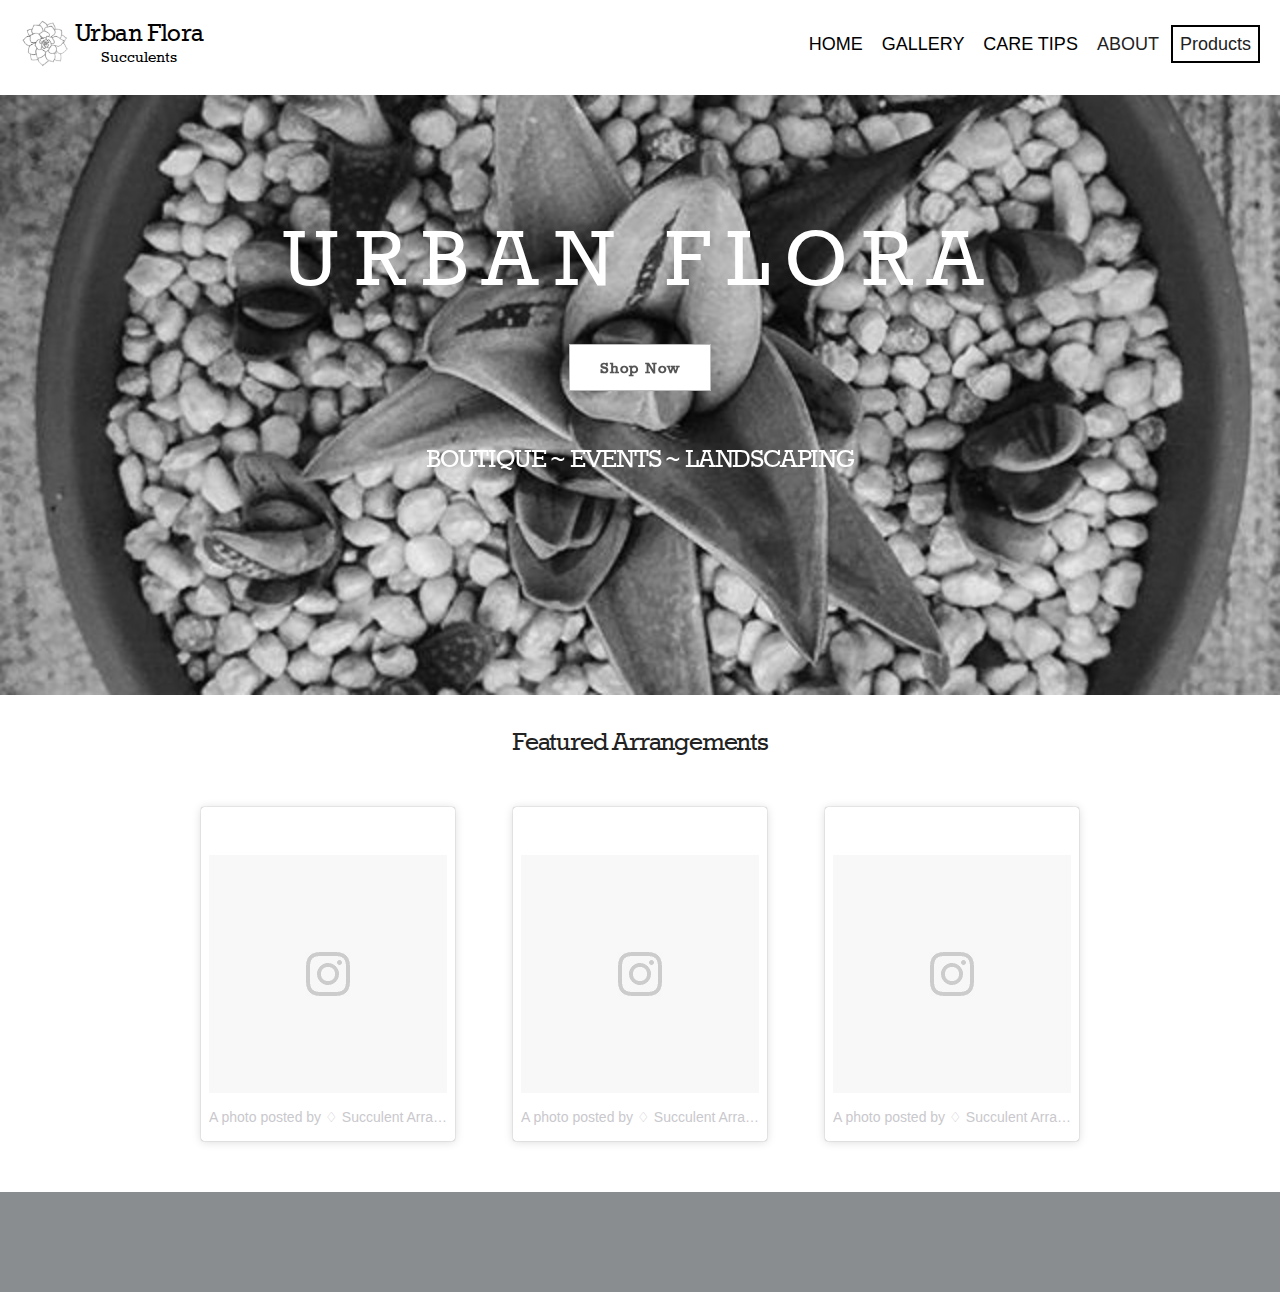
==== commit f2506653: "Automated commit at 2016-07-14 22:15:28 UTC by middleman-deploy 2.0.0-alpha" ====
--- a/index.html
+++ b/index.html
@@ -29,6 +29,9 @@
         </a>
         <div class='eight columns'>
           <ul class='u-pull-right'>
+            <li>
+              <a href='/'>HOME</a>
+            </li>
             <li>
               <a href='/gallery'>GALLERY</a>
             </li>
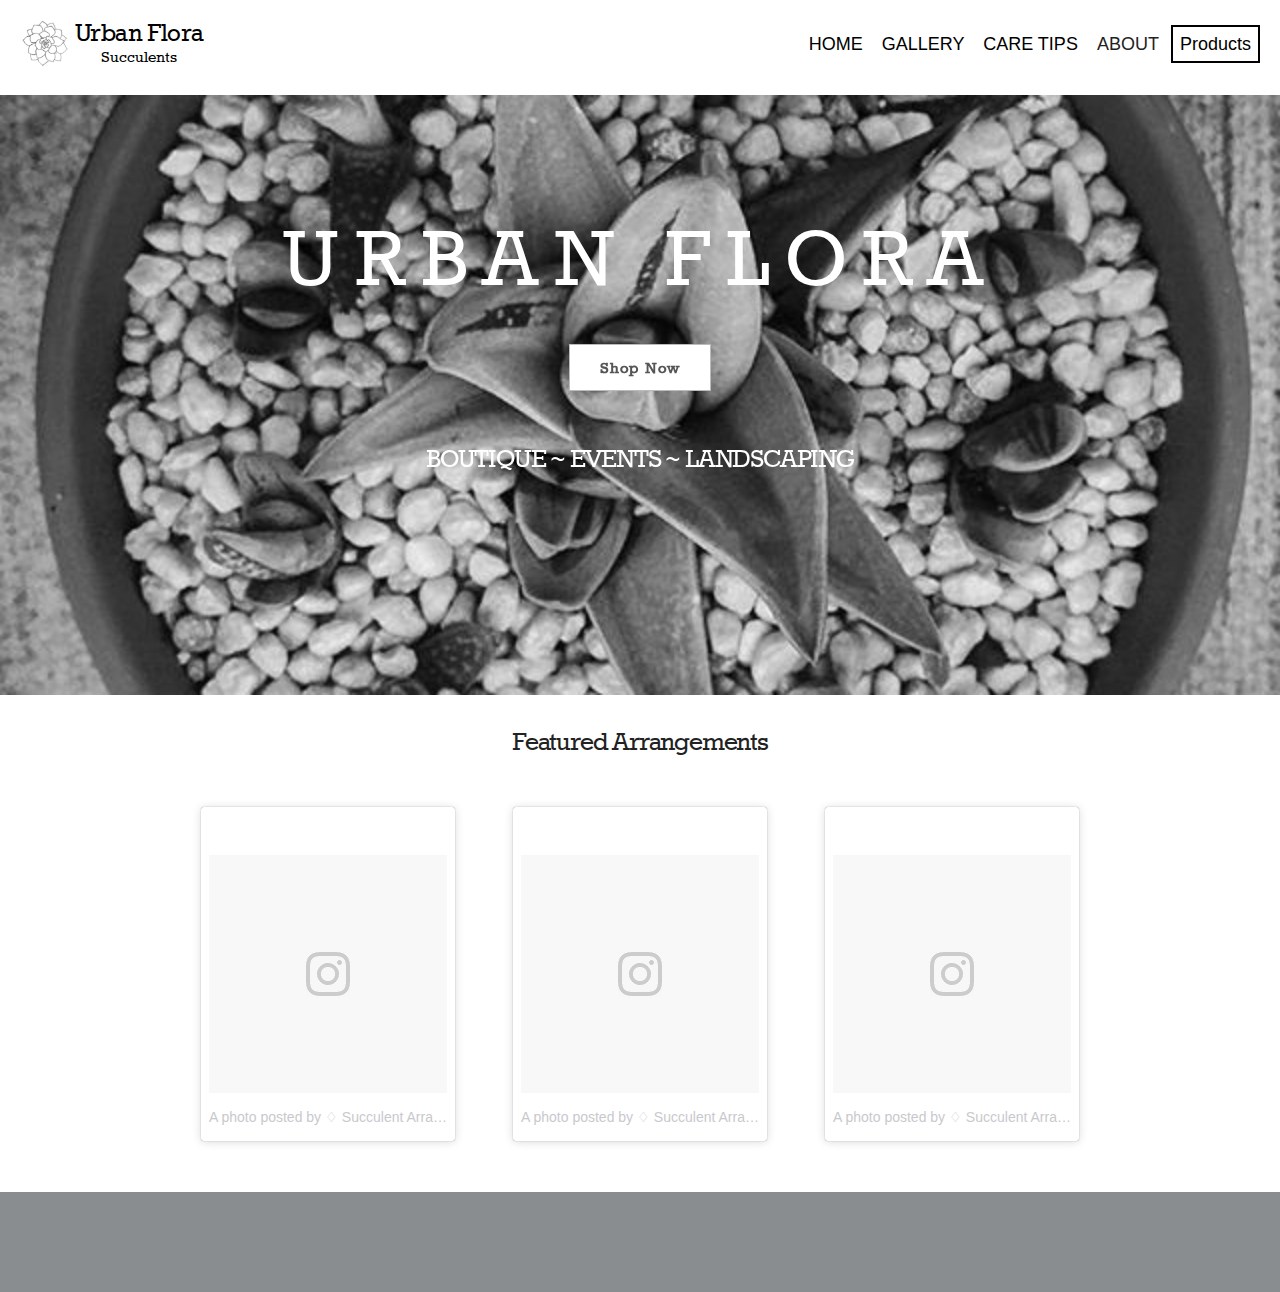
==== commit 037d183c: "Automated commit at 2016-07-14 22:58:40 UTC by middleman-deploy 2.0.0-alpha" ====
--- a/index.html
+++ b/index.html
@@ -39,7 +39,9 @@
               <a href='/care-tips'>CARE TIPS</a>
             </li>
             <li>ABOUT</li>
-            <li>Products</li>
+            <li>
+              <a href='https://squareup.com/store/urban-flora/'>Products</a>
+            </li>
           </ul>
         </div>
       </div>
@@ -47,7 +49,9 @@
     <div class='hero'>
       <div class='hero__copy'>
         <h1>URBAN FLORA</h1>
-        <button class='hero__button'>Shop Now</button>
+        <a href='https://squareup.com/store/urban-flora/'>
+          <button class='hero__button'>Shop Now</button>
+        </a>
         <h3>
           BOUTIQUE ~ EVENTS ~ LANDSCAPING
         </h3>
